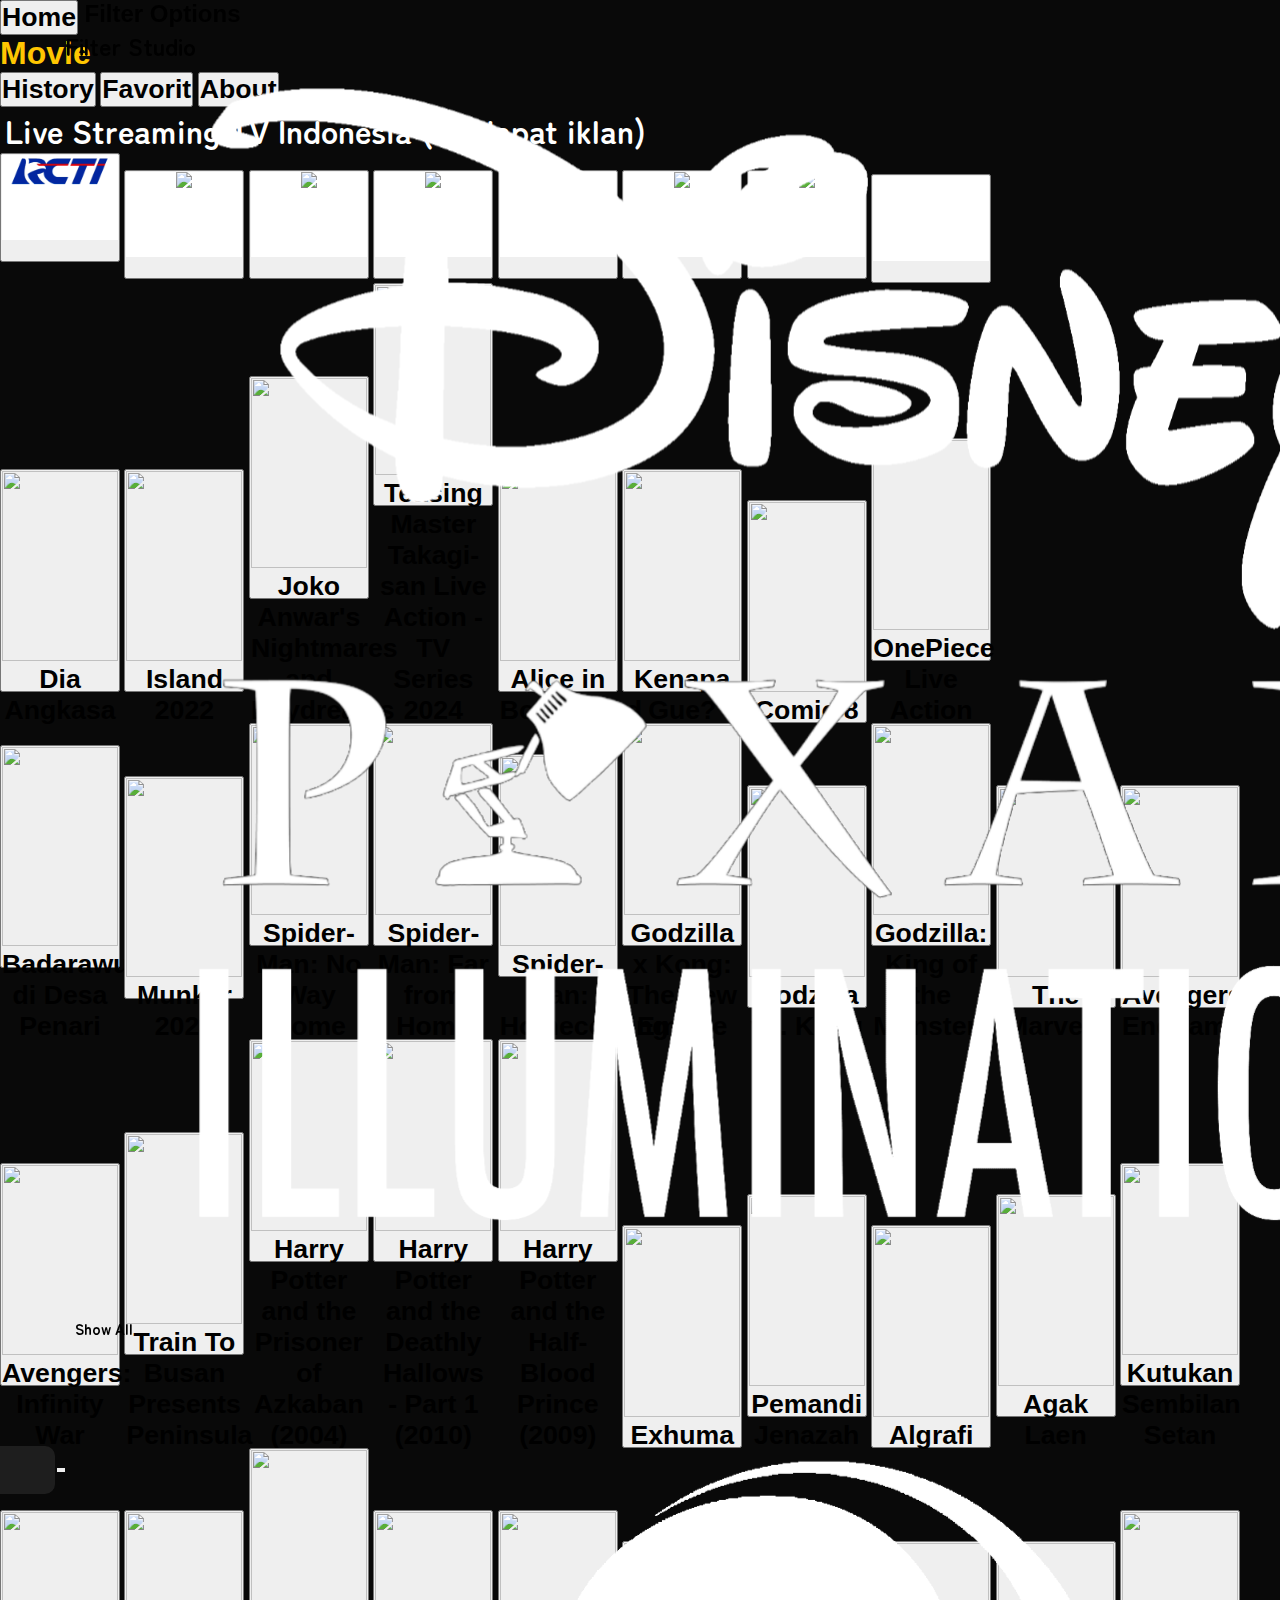
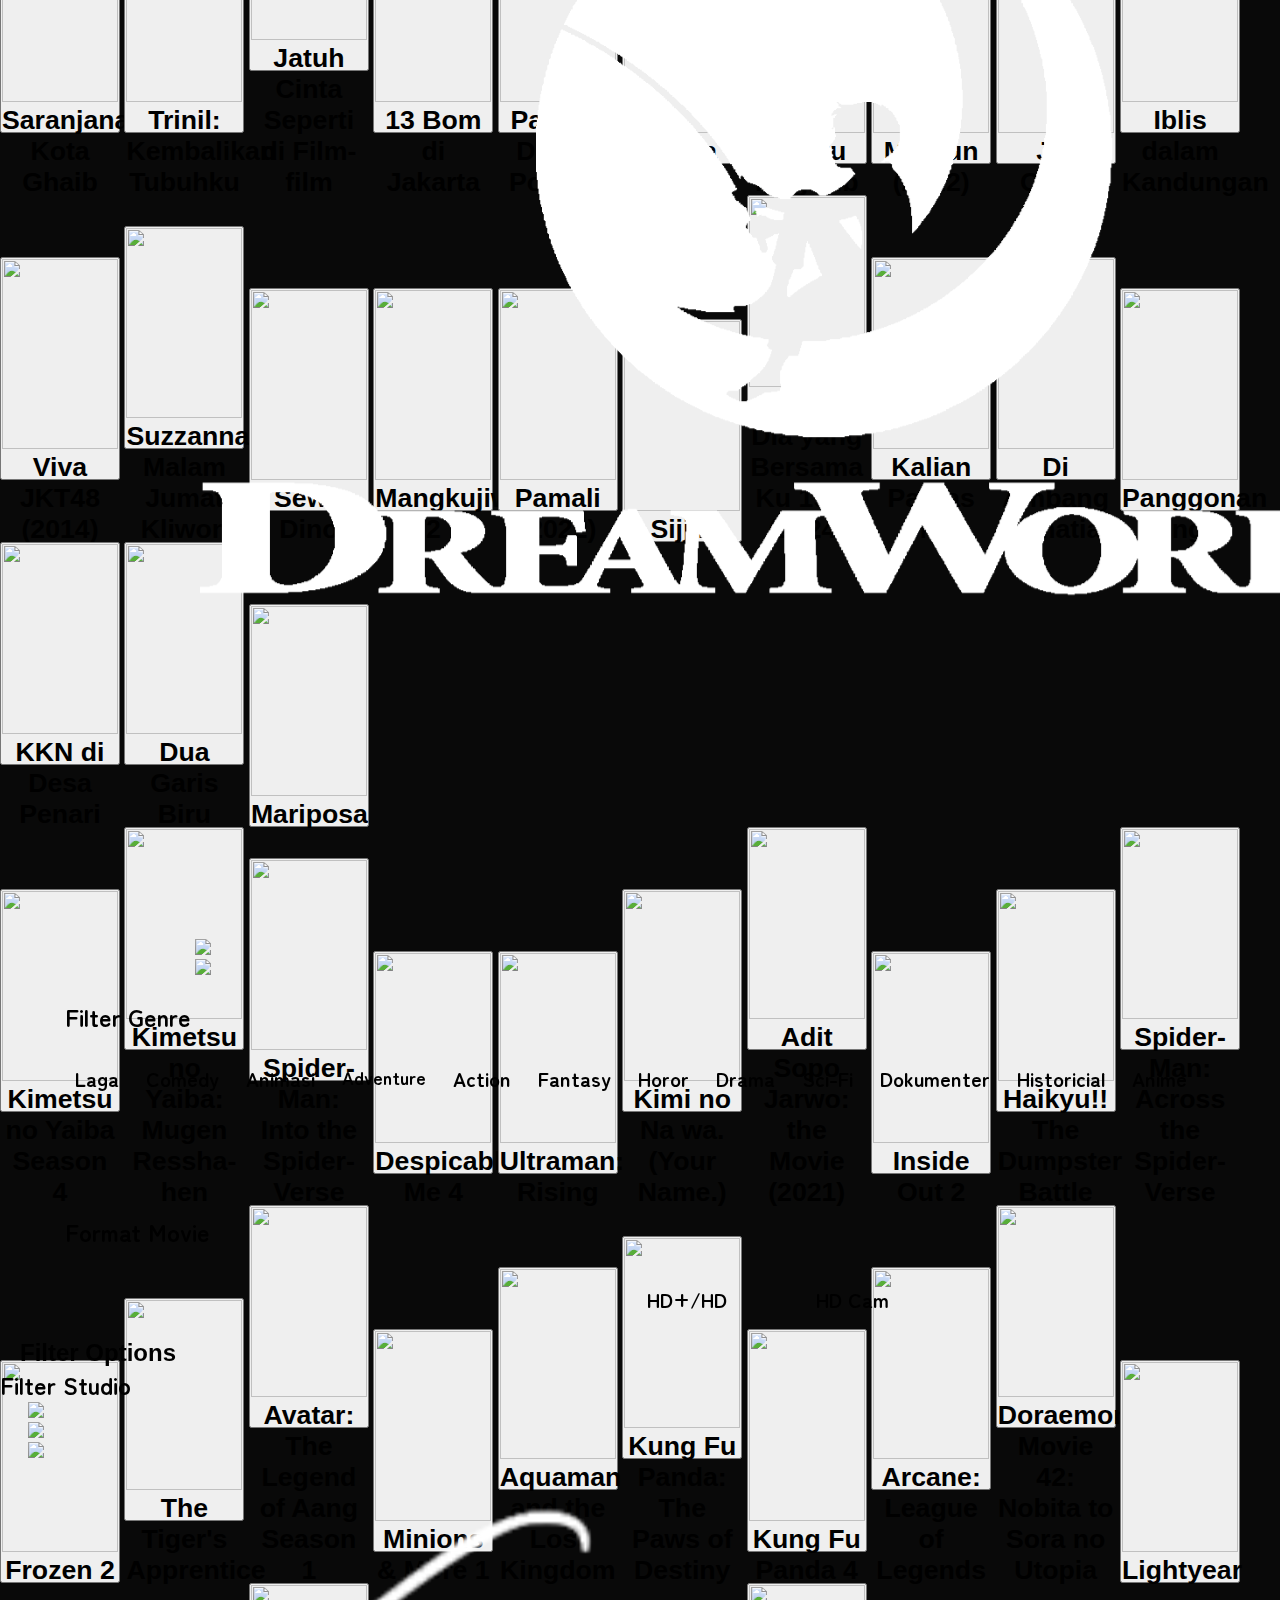
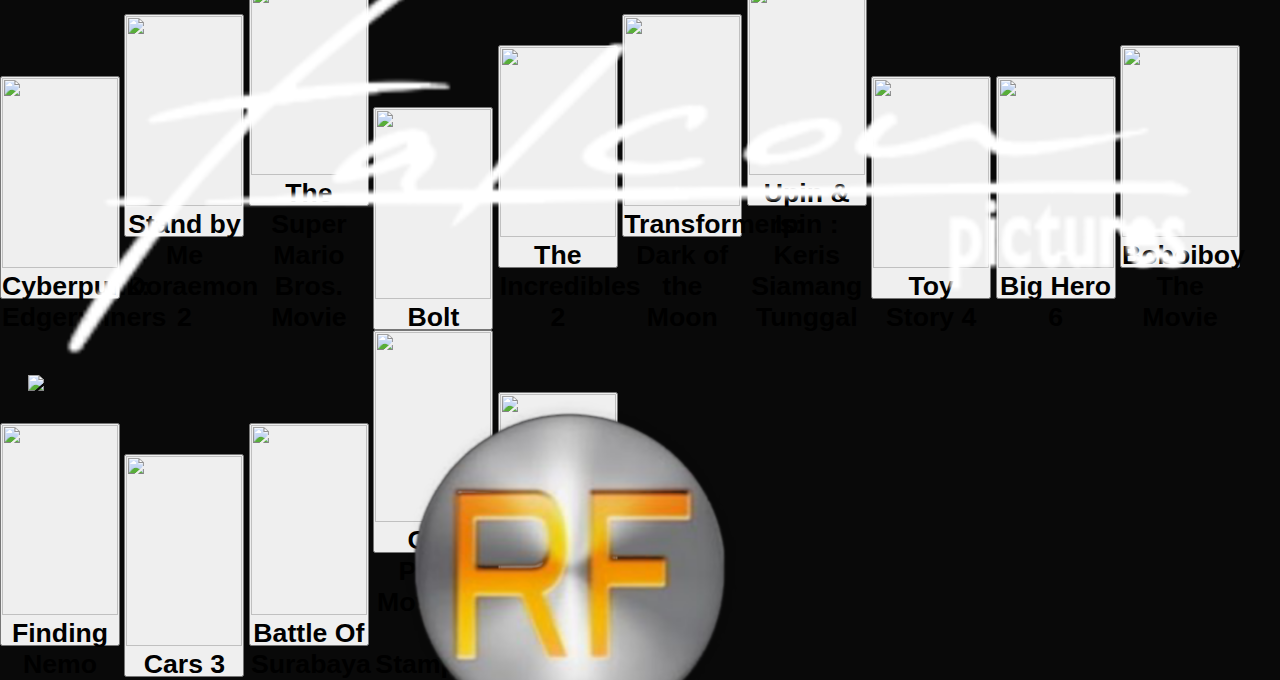
==== cari.html @ 78aad6de "update cari.html" ====
<!DOCTYPE html>
<html>

<head>
   <meta charset="UTF-8">
  <meta http-equiv="X-UA-Compatible" content="IE=Edge">
  <meta name="viewport" content="width=device-width, initial-scale=1.0, maximum-scale=1.0, user-scalable=no">
<link href='https://fonts.googleapis.com/css?family=Quicksand' rel='stylesheet'>
    <link href='https://fonts.googleapis.com/css?family=Zen Maru Gothic' rel='stylesheet'>
   <link href='https://fonts.googleapis.com/css?family=Barlow Condensed' rel='stylesheet'>
   <link href='https://fonts.googleapis.com/css?family=Inter' rel='stylesheet'>
       <link rel="stylesheet" href="https://cdn.jsdelivr.net/npm/@mdi/font@7.3.67/css/materialdesignicons.min.css">
     <script async src="https://pagead2.googlesyndication.com/pagead/js/adsbygoogle.js?client=ca-pub-6388791681619453"
     crossorigin="anonymous"></script>


  <title>Cartoonn</title>
  
  <!-- HTML -->
  <style>
 .search-wrapper {
    display: flex;
    align-items: center;
    width: 290px;
   
    border-radius: 0px;
    
    padding: 2px;
  }

  .search-icon {
    
    font-size: 45px;
    color: #FFC000;
    margin-right: 10px;
  }

  .search-input {
    flex: 1;
    border: none;
    outline: none;
    background: #2A2A2AAB; 
    color: white;
    padding: 15px 15px;
    border-radius: 10px 10px 10px 0px;
    font-size: 16px;
  }
  </style>

  <!-- Custom Styles -->
  <link rel="stylesheet" href="style.css" id="theme-link">
</head>

<body>
                <nav>
                <div class="navbar-container">
                       <button class="buttongoweb" onclick="goToLink('index.html')"><div class="navbar-box"ontouchstart="addOverlayNavbar(event)" ontouchend="removeOverlayNavbar(event)" ontouchcancel="removeOverlayNavbar(event)"><div class="overlay-navbar"></div>
                                
                                <span class="mdi mdi-home "></span>
                                <h1>Home</h1>
                        </div>
                       </button>
<div class="navbar-box"ontouchstart="addOverlayNavbar(event)" ontouchend="removeOverlayNavbar(event)" ontouchcancel="removeOverlayNavbar(event)"><div class="overlay-navbar"></div>
                                <span class="mdi mdi-movie" style="color: #FFC601;background: #CECECE7A;
                                border-radius: 50%;
                                width: 25px;
                                height: 25px;"></span>
                                <h1 style="color: #FFC601;">Movie</h1>
                        </div>

                       <button class="buttongoweb" onclick="goToLink('history.html')"><div class="navbar-box"ontouchstart="addOverlayNavbar(event)" ontouchend="removeOverlayNavbar(event)" ontouchcancel="removeOverlayNavbar(event)">                                                        <div class="overlay-navbar"></div>
                                <span class="mdi mdi-history"></span>
                                <h1>History</h1>
                        </div>
                       </button>
                                 <button class="buttongoweb" onclick="goToLink('favorit.html')">
                                         <div class="navbar-box" ontouchstart="addOverlayNavbar(event)" ontouchend="removeOverlayNavbar(event)" ontouchcancel="removeOverlayNavbar(event)">
                                                 <div class="overlay-navbar"></div>
                                                 <span class="mdi mdi-bookmark"></span>
                                                 <h1>Favorit</h1>
                                         </div>
                                 </button>
                       <button class="buttongoweb" onclick="goToLink('lainnya.html')"><div class="navbar-box"ontouchstart="addOverlayNavbar(event)" ontouchend="removeOverlayNavbar(event)" ontouchcancel="removeOverlayNavbar(event)"><div class="overlay-navbar"></div>
                                <span class="mdi mdi-information"></span>
                                <h1>About</h1>
                        </div>
                        
                </div>
        </nav>
        <section class="search-container" style="position: fixed; z-index: 99999; top:0; left:0; width: 100%; height: 120px; justify-content: center;">

<div style="display: flex; width: 100%; justify-content: center; align-items: center; ">
<div class="search-wrapper">
  <span class="search-icon mdi mdi-magnify"></span>
  <input type="search" id="searchInput" class="search-input" placeholder="Cari Movie di Cartoon+">

</div>







<button class="buttongoweb" id="filterButton">
   <div class="filterbutton" style="display:none;" id="cinemaplus">
           <span class="icon-filter mdi mdi-filter-minus" style=" font-size: 35px;"></span>
   </div>
</button>
<button class="buttongoweb" id="filterButton2">
   <div class="filterbutton" id="cartoonplus">
           <span class="icon-filter mdi mdi-filter-minus" style=" font-size: 35px;"></span>
   </div>
</button>

<div class="overlay-filter" id="overlay-filter2"></div>
    <div id="filterContainer2" class="filter-container">
            <div class="handle"></div>
        <div class="header" style="display: flex; align-items: center; gap: 20px; ">
                <span style="font-size: 50px;color: #FFBA2AFA;" class="mdi mdi-filter-cog"></span>
            <h2>Filter Options</h2>
            <!-- Your filter options go here -->
        </div>
      <div class="filter-studio-container" style="background: transparent;">
              
              <h2 style="font-family: 'Zen Maru Gothic'; margin-left: auto;">Filter Studio</h2>
              <div style="display: flex; width: 100%; align-items: center; justify-content: center; ">
                                    <div style="width: 130px;margin-top: 15px; border-radius: 5px; padding: 10px;" class="studio-filter-box studio-button active" data-studio-id="all1" onclick="tampilkanStudio('all')">
                                            <span style="font-size: 40px; transform: rotate(90deg);" class="mdi mdi-tally-mark-4"></span>
                                            <h2 style=" font-family: 'Zen Maru Gothic'; font-size: 15px;">Show All</h2>
                                    </div>
              <div class="filter-studio">
                      

                      
                      
                      
                      <div class="studio-filter-box studio-button"data-studio-id="disney" onclick="tampilkanStudio('disney')"
                  >
                              <img src="asset/disney.png">
                      </div>

                
                

                      <div class="studio-filter-box studio-button"data-studio-id="pixar" onclick="tampilkanStudio('pixar')">
                              <img src="asset/pixar.png">
                      </div>

                      <div class="studio-filter-box studio-button"data-studio-id="illumination" onclick="tampilkanStudio('illumination')">
                              <img src="asset/illumination.png">
                      </div>
                      <div class="studio-filter-box studio-button"data-studio-id="dreamworks" onclick="tampilkanStudio('dreamworks')">
                              <img src="asset/dreamworks.png">
                      </div>
                      <div class="studio-filter-box studio-button"data-studio-id="paramount" onclick="tampilkanStudio('paramount')">
                              <img src="https://upload.wikimedia.org/wikipedia/commons/9/90/Paramount_Pictures_Corporation_logo.svg">
                      </div>
                      <div class="studio-filter-box studio-button"data-studio-id="marvelent" onclick="tampilkanStudio('marvelent')">
                              <img src="https://upload.wikimedia.org/wikipedia/commons/b/b9/Marvel_Logo.svg">
                      </div>
                      
                      
                      
                      
                      
                      
              </div>
      </div>

      </div>
      <div class="nodragy" style="display: flex; flex-direction: column; width: 100%; margin-left: 0px; margin-top: 20px;">
                    <h2 style="font-family: 'Zen Maru Gothic'; ">Filter Genre</h2>
             <div class="overflowy" style="height: 160px; overflow-y:auto;width: 100%;display: flex;flex-direction: column; margin-top: 5px;scroll-behavior: smooth;">
              <div style="display: flex; width: 100%; margin-top: 15px; flex-wrap: wrap; gap: 7px; padding-bottom: 10px;justify-content: left; align-items: center;">

<div class="studio-filter-box genre-button" style=" height: 40px; border-radius: 10px 10px 10px 0px; width: auto; padding: 10px; " data-genre-id="laga" onclick="tampilkanGenre('laga')" id="studioFilterBox">
<h2 style="font-family: 'Zen Maru Gothic'; font-size: 20px;">Laga</h2>
                                            </div>
<div class="studio-filter-box genre-button" style=" height: 40px; border-radius: 10px 10px 10px 0px; width: auto; padding: 10px; " data-genre-id="comedy" onclick="tampilkanGenre('comedy')">
        <h2 style="font-family: 'Zen Maru Gothic'; font-size: 20px;">Comedy</h2>
</div>
<div class="studio-filter-box genre-button" style=" height: 40px; border-radius: 10px 10px 10px 0px; width: auto; padding: 10px; " data-genre-id="animasi" onclick="tampilkanGenre('animasi')">
        <h2 style="font-family: 'Zen Maru Gothic'; font-size: 20px;">Animasi</h2>
</div>

<div class="studio-filter-box genre-button" style=" height: 40px; border-radius: 10px 10px 10px 0px; width: auto; padding: 10px; " data-genre-id="adventure" onclick="tampilkanGenre('adventure')">
        <h2 style="font-family: 'Zen Maru Gothic'; font-size: 18px;">Adventure</h2>
</div>
<div class="studio-filter-box genre-button" style=" height: 40px; border-radius: 10px 10px 10px 0px; width: auto; padding: 10px; " data-genre-id="action" onclick="tampilkanGenre('action')">
        <h2 style="font-family: 'Zen Maru Gothic'; font-size: 20px;">Action</h2>
</div>
<div class="studio-filter-box genre-button" style=" height: 40px; border-radius: 10px 10px 10px 0px; width: auto; padding: 10px; " data-genre-id="fantasy" onclick="tampilkanGenre('fantasy')">
        <h2 style="font-family: 'Zen Maru Gothic'; font-size: 20px;">Fantasy</h2>
</div>
<div class="studio-filter-box genre-button" style=" height: 40px; border-radius: 10px 10px 10px 0px; width: auto; padding: 10px; " data-genre-id="horor" onclick="tampilkanGenre('horor')">
        <h2 style="font-family: 'Zen Maru Gothic'; font-size: 20px;">Horor</h2>
</div>
<div class="studio-filter-box genre-button" style=" height: 40px; border-radius: 10px 10px 10px 0px; width: auto; padding: 10px; " data-genre-id="drama" onclick="tampilkanGenre('drama')">
        <h2 style="font-family: 'Zen Maru Gothic'; font-size: 20px;">Drama</h2>
</div>
<div class="studio-filter-box genre-button" style=" height: 40px; border-radius: 10px 10px 10px 0px; width: auto; padding: 10px; " data-genre-id="scifi" onclick="tampilkanGenre('scifi')">
        <h2 style="font-family: 'Zen Maru Gothic'; font-size: 20px;">Sci-Fi</h2>
</div>

<div class="studio-filter-box genre-button" style=" height: 40px; border-radius: 10px 10px 10px 0px; width: auto; padding: 10px; " data-genre-id="dokumenter" onclick="tampilkanGenre('dokumenter')">
        <h2 style="font-family: 'Zen Maru Gothic'; font-size: 20px;">Dokumenter</h2>
</div>
<div class="studio-filter-box genre-button" style=" height: 40px; border-radius: 10px 10px 10px 0px; width: auto; padding: 10px; " data-genre-id="historicial" onclick="tampilkanGenre('historicial')">
        <h2 style="font-family: 'Zen Maru Gothic'; font-size: 20px;">Historicial</h2>
</div>
<div class="studio-filter-box genre-button" style=" height: 40px; border-radius: 10px 10px 10px 0px; width: auto; padding: 10px; " data-genre-id="anime" onclick="tampilkanGenre('anime')">
        <h2 style="font-family: 'Zen Maru Gothic'; font-size: 20px;">Anime</h2>
</div>






              </div>

              </div>


    </div>
                        <h2 style="font-family: 'Zen Maru Gothic'; margin-top: 15px;">Format Movie</h2>
                        <div style="display: flex; justify-content: center; align-items: center; width: 100%;  margin-top: 10px;gap: 15px;" class="">
                                <div style="display: flex; justify-content: center; align-items: center; flex-direction: column;  width: 150px; height: 80px; border-radius: 20px 20px 20px 5px;" class="format-movie format-button" data-format-id="hdplus" onclick="tampilkanFormat('hdplus')">
                                        <span class="mdi mdi-video-high-definition" style="font-size: 35px;"></span>
                                        <h2 style="font-size: 20px;font-family: 'Zen Maru Gothic';">HD+/HD</h2>
                                </div>
                                <div style="display: flex; justify-content: center; align-items: center; flex-direction: column;  width: 150px; height: 80px;border-radius: 20px 20px 5px 20px;" class="format-movie format-button" data-format-id="hdcam" onclick="tampilkanFormat('hdcam')">
                                        <span class="mdi mdi-camcorder" style="font-size: 35px;"></span>
                                        <h2 style="font-size: 20px;font-family: 'Zen Maru Gothic';">HD Cam</h2>
                                </div>
                        </div>
    </div>
    </div>





<div class="overlay-filter" id="overlay-filter"></div>
    <div id="filterContainer" class="filter-container">
            <div class="handle"></div>
        <div class="header" style="display: flex; align-items: center; gap: 20px; ">
                <span style="font-size: 50px;color: #FFBA2AFA;" class="mdi mdi-filter-cog"></span>
            <h2>Filter Options</h2>
            <!-- Your filter options go here -->
        </div>
      <div class="filter-studio-container" style="background: transparent;">
              
              <h2 style="font-family: 'Zen Maru Gothic'; ">Filter Studio</h2>
              <div style="display: flex; width: 100%; align-items: center; justify-content: center; ">
                                    <div style="width: 130px;margin-top: 15px; border-radius: 5px; padding: 10px;" class="studio-filter-box studio-button active" data-studio-id="all" onclick="tampilkanStudio('all')">
                                            <span style="font-size: 40px; transform: rotate(90deg);" class="mdi mdi-tally-mark-4"></span>
                                            <h2 style=" font-family: 'Zen Maru Gothic'; font-size: 15px;">Show All</h2>
                                    </div>
              <div class="filter-studio" id="cinemaplus">
                      

                      
                      
                      
                      <div class="studio-filter-box studio-button"data-studio-id="mdpictures" onclick="tampilkanStudio('mdpictures')"
                  >
                              <img src="https://upload.wikimedia.org/wikipedia/id/f/f8/Logo_MD_Pictures.png">
                      </div>
                      <div class="studio-filter-box studio-button"data-studio-id="marvelstd" onclick="tampilkanStudio('marvelstd')"
                  >
                              <img src="https://upload.wikimedia.org/wikipedia/commons/b/b9/Marvel_Logo.svg">
                      </div>
                
                

                      
                      <div class="studio-filter-box studio-button"data-studio-id="deecompany" onclick="tampilkanStudio('deecompany')">
                              <img src="https://www.deecompany.co.id/images/logo.png?date=20200223">
                      </div>

                      <div class="studio-filter-box studio-button"data-studio-id="falconpict" onclick="tampilkanStudio('falconpict')">
                              <img src="asset/falconpict.png">
                      </div>
                      <div class="studio-filter-box studio-button"data-studio-id="mvppict" onclick="tampilkanStudio('mvppict')">
                              <img src="https://seeklogo.com/images/M/mvp-pictures-logo-BAAF8C672C-seeklogo.com.png">
                      </div>
                      <div class="studio-filter-box studio-button"data-studio-id="rapifilms" onclick="tampilkanStudio('rapifilms')">
                              <img src="asset/rapifilms.png">
                      </div>
                      <div class="studio-filter-box studio-button"data-studio-id="lytopict" onclick="tampilkanStudio('lytopict')">
                              <img src="asset/lytopict.png">
                      </div>
                      <div class="studio-filter-box studio-button"data-studio-id="dhfent" onclick="tampilkanStudio('dhfent')">
                              <img src="asset/dhfent.png">
                      </div>
                      <div class="studio-filter-box studio-button"data-studio-id="imajinari" onclick="tampilkanStudio('imajinari')">
                              <img src="asset/imajinari.png">
                      </div>
                      
                      
                      
                      
              </div>
      </div>

      </div>
      
      <div class="nodragy" style="display: flex; flex-direction: column; width: 100%; margin-left: 0px; margin-top: 20px;">
                    <h2 style="font-family: 'Zen Maru Gothic'; margin-left: 0px;">Filter Genre</h2>
             <div class="overflowy" style="height: 160px; overflow-y:auto;width: 100%;display: flex;flex-direction: column; margin-top: 5px;scroll-behavior: smooth;">
              <div style="display: flex; width: 100%; margin-top: 15px; flex-wrap: wrap; gap: 7px; padding-bottom: 10px;justify-content: left; align-items: center;">

<div class="studio-filter-box genre-button" style=" height: 40px; border-radius: 10px 10px 10px 0px; width: auto; padding: 10px; " data-genre-id="horror" onclick="tampilkanGenre('horror')">
<h2 style="font-family: 'Zen Maru Gothic'; font-size: 20px;">Horror</h2>
                                            </div>
<div class="studio-filter-box genre-button" style=" height: 40px; border-radius: 10px 10px 10px 0px; width: auto; padding: 10px; " data-genre-id="comedy" onclick="tampilkanGenre('comedy')">
        <h2 style="font-family: 'Zen Maru Gothic'; font-size: 20px;">Comedy</h2>
</div>
<div class="studio-filter-box genre-button" style=" height: 40px; border-radius: 10px 10px 10px 0px; width: auto; padding: 10px; " data-genre-id="drama" onclick="tampilkanGenre('drama')">
        <h2 style="font-family: 'Zen Maru Gothic'; font-size: 20px;">Drama</h2>
</div>
<div class="studio-filter-box genre-button" style=" height: 40px; border-radius: 10px 10px 10px 0px; width: auto; padding: 10px; " data-genre-id="romance" onclick="tampilkanGenre('romance')">
        <h2 style="font-family: 'Zen Maru Gothic'; font-size: 20px;">Romance</h2>
</div>

<div class="studio-filter-box genre-button" style=" height: 40px; border-radius: 10px 10px 10px 0px; width: auto; padding: 10px; " data-genre-id="dokumenter" onclick="tampilkanGenre('dokumenter')">
        <h2 style="font-family: 'Zen Maru Gothic'; font-size: 18px;">Dokumenter</h2>
</div>
<div class="studio-filter-box genre-button" style=" height: 40px; border-radius: 10px 10px 10px 0px; width: auto; padding: 10px; " data-genre-id="religi" onclick="tampilkanGenre('religi')">
        <h2 style="font-family: 'Zen Maru Gothic'; font-size: 20px;">Religi</h2>
</div>
<div class="studio-filter-box genre-button" style=" height: 40px; border-radius: 10px 10px 10px 0px; width: auto; padding: 10px; " data-genre-id="misteri" onclick="tampilkanGenre('misteri')">
        <h2 style="font-family: 'Zen Maru Gothic'; font-size: 20px;">Misteri</h2>
</div>
<div class="studio-filter-box genre-button" style=" height: 40px; border-radius: 10px 10px 10px 0px; width: auto; padding: 10px; " data-genre-id="action" onclick="tampilkanGenre('action')">
        <h2 style="font-family: 'Zen Maru Gothic'; font-size: 20px;">Action</h2>
</div>
<div class="studio-filter-box genre-button" style=" height: 40px; border-radius: 10px 10px 10px 0px; width: auto; padding: 10px; " data-genre-id="kriminal" onclick="tampilkanGenre('kriminal')">
        <h2 style="font-family: 'Zen Maru Gothic'; font-size: 20px;">Kriminal</h2>
</div>
<div class="studio-filter-box genre-button" style=" height: 40px; border-radius: 10px 10px 10px 0px; width: auto; padding: 10px; " data-genre-id="thriller" onclick="tampilkanGenre('thriller')">
        <h2 style="font-family: 'Zen Maru Gothic'; font-size: 20px;">Thriller</h2>
</div>

<div class="studio-filter-box genre-button" style=" height: 40px; border-radius: 10px 10px 10px 0px; width: auto; padding: 10px; " data-genre-id="laga" onclick="tampilkanGenre('laga')">
        <h2 style="font-family: 'Zen Maru Gothic'; font-size: 20px;">Laga</h2>
</div>
<div class="studio-filter-box genre-button" style=" height: 40px; border-radius: 10px 10px 10px 0px; width: auto; padding: 10px; " data-genre-id="adventure" onclick="tampilkanGenre('adventure')">
        <h2 style="font-family: 'Zen Maru Gothic'; font-size: 20px;">Adventure</h2>
</div>
<div class="studio-filter-box genre-button" style=" height: 40px; border-radius: 10px 10px 10px 0px; width: auto; padding: 10px; " data-genre-id="fantasy" onclick="tampilkanGenre('fantasy')">
        <h2 style="font-family: 'Zen Maru Gothic'; font-size: 20px;">Fantasy</h2>
</div>
<div class="studio-filter-box genre-button" style=" height: 40px; border-radius: 10px 10px 10px 0px; width: auto; padding: 10px; " data-genre-id="kisahnyata" onclick="tampilkanGenre('kisahnyata')">
        <h2 style="font-family: 'Zen Maru Gothic'; font-size: 20px;">Kisah Nyata</h2>
</div>
<div class="studio-filter-box genre-button" style=" height: 40px; border-radius: 10px 10px 10px 0px; width: auto; padding: 10px; " data-genre-id="fiksi" onclick="tampilkanGenre('fiksi')">
        <h2 style="font-family: 'Zen Maru Gothic'; font-size: 20px;">Fiksi</h2>
</div>


             </div>



              </div>


    </div>
    
                        <h2  style="font-family: 'Zen Maru Gothic'; margin-top: 15px;">Format Movie</h2>
<div  style="display: flex; justify-content: center; align-items: center; width: 100%;  margin-top: 10px;gap: 15px;">
<div style="display: flex; justify-content: center; align-items: center; flex-direction: column; width: 150px; height: 80px; border-radius: 20px 20px 20px 5px;" class="format-movie format-button" data-format-id="hdplus" onclick="tampilkanFormat('hdplus')" >
        <span class="mdi mdi-video-high-definition" style="font-size: 35px;"></span>
        <h2 style="font-size: 20px;font-family: 'Zen Maru Gothic';">HD+/HD</h2>
</div>
<div style="display: flex; justify-content: center; align-items: center; flex-direction: column;  width: 150px; height: 80px;border-radius: 20px 20px 5px 20px;"class="format-movie format-button" data-format-id="hdcam" onclick="tampilkanFormat('hdcam')">
        <span class="mdi mdi-camcorder" style="font-size: 35px;"></span>
        <h2 style="font-size: 20px;font-family: 'Zen Maru Gothic';">HD Cam</h2>
</div>
</div>
    </div>
    </div>





 <div style="width: 95%; overflow-x: auto; position: relative; flex-direction: row;white-space: nowrap; scroll-behavior: smooth;justify-content: center; align-items: center; display: flex;padding-left: 347px;padding-right: 10px" >
         <div class="styling-features" style="width; 100%;padding-left: 15px;padding-right: 15px;padding-top: 7px;padding-bottom: 7px;display: flex; align-items:center; gap: 20px;justify-content: center;border-radius: 30px;">
                         <button class="button active" data-id="cartoonplus" onclick="tampilkanSection('cartoonplus')"ontouchstart="addOverlay(event)" ontouchend="removeOverlay(event)" ontouchcancel="removeOverlay(event)">
                                                        <div class="overlay"></div>
<div style="display: flex; justify-content: center; align-items: center;text-align: center;gap: 5px;"><span style="font-size: 30px;" class="mdi mdi-movie-plus"></span>
                        <h1>Cartoon+</h1></div>
                </button>
                
      </button>
                <button class="button" data-id="cinemaplus" onclick="tampilkanSection('cinemaplus')" ontouchstart="addOverlay(event)" ontouchend="removeOverlay(event)" ontouchcancel="removeOverlay(event)">
                        <div class="overlay"></div>
                        <div style="display: flex; justify-content: center; align-items: center;text-align: center;gap: 5px;">
                        <span style="font-size: 30px;" class="mdi mdi-film"></span>
                        <h1>Cinema+</h1></div>
                </button>
                 <button class="button"  data-id="drama-series" onclick="tampilkanSection('drama-series')"ontouchstart="addOverlay(event)" ontouchend="removeOverlay(event)" ontouchcancel="removeOverlay(event)">
                                                                                <div class="overlay"></div>
                                                                                                        <div style="display: flex; justify-content: center; align-items: center;text-align: center;gap: 5px;">
                        <span style="font-size: 30px;"class="mdi mdi-television-play">
                                
                        </span>
                        <h1>Cinema+ Series</h1></div>
                </button>
                 <button class="button"  data-id="tv-id" onclick="tampilkanSection('tv-id')"ontouchstart="addOverlay(event)" ontouchend="removeOverlay(event)" ontouchcancel="removeOverlay(event)">
                                                                                <div class="overlay"></div>
                                                                                                        <div style="display: flex; justify-content: center; align-items: center;text-align: center;gap: 5px;">
                        <span style="font-size: 30px;"class="mdi mdi-television">
                                
                        </span>
                        <h1>TV Streaming</h1></div>
                </button>
         </div>
 </div>

                    
        </section>
        
<section class="container" style="flex-direction: column;" id="tv-id">

                <h1 style="font-family: 'Zen Maru Gothic'; color: white;margin-left: 5px;">Live Streaming TV Indonesia (terdapat iklan)</h1>

        <div class="search-container">
                
                <button class="buttongoweb" onclick="goToWebsite('https://cartoonapp.netlify.app/video_tv.html?episodeUrl=https%3A%2F%2Fsindikasi.inews.id%2Fembed%2Fvideo%2FYWdlbnQ9ZGVza3RvcCZ1cmw9aHR0cHMlM0ElMkYlMkZlbWJlZC5yY3RpcGx1cy5jb20lMkZsaXZlJTJGcmN0aSUyRmluZXdzaWQmaGVpZ2h0PTEwMCUyNSZ3aWR0aD0xMDAlMjU%3D&episodeJudul=RCTI&description=RCTI%20(singkatan%20dari%20Rajawali%20Citra%20Televisi%20Indonesia)%20adalah%20salah%20satu%20jaringan%20televisi%20swasta%20di%20Indonesia%20yang%20dimiliki%20oleh%20Media%20Nusantara%20Citra%20(MNC).%20RCTI%20merupakan%20televisi%20swasta%20pertama%20di%20Indonesia.&episodeImg=undefined')"><div class="data-item"><div id="btm" ontouchstart="addOverlay(event)" ontouchend="removeOverlay(event)" ontouchcancel="removeOverlay(event)"class="movies-box" style="width: 116px; height: 85px;background: white;">
                        
                  <img style="width: 100px; height: auto;border-radius: 0px;" src="asset/rcti-television-logo-streaming-media-tv-wall-background-4f7a90c7cf8336d6e30a9f4afa1a8198.png">
                  <div style="display: none;" class="judul-movies skeleton"><h1>RCTI</h1></div></div>
                  
                </div>       <div style="width: 100%; height: 20px;"></div></button>
                <button class="buttongoweb" onclick="goToWebsite('https://cartoonapp.netlify.app/video_tv.html?episodeUrl=https%3A%2F%2Fsindikasi.inews.id%2Fembed%2Fvideo%2FYWdlbnQ9ZGVza3RvcCZ1cmw9aHR0cHMlM0ElMkYlMkZlbWJlZC5yY3RpcGx1cy5jb20lMkZsaXZlJTJGbW5jdHYlMkZpbmV3c2lkJmhlaWdodD0xMDAlMjUmd2lkdGg9MTAwJTI1&episodeJudul=MNC%20TV%20&description=MNCTV%20adalah%20sebuah%20jaringan%20televisi%20swasta%20nasional%20di%20Indonesia.%20Namanya%20yang%20sekarang%20dipergunakan%20sejak%2020%20Oktober%202010%20pada%20pukul%2020.10%20WIB.%20MNCTV%20merupakan%20televisi%20swasta%20ketiga%20di%20Indonesia%20setelah%20RCTI%20dan%20SCTV.%20&episodeImg=undefined')"><div class="data-item"><div id="btm" ontouchstart="addOverlay(event)" ontouchend="removeOverlay(event)" ontouchcancel="removeOverlay(event)"class="movies-box" style="width: 116px; height: 85px;background: white;">
                        
                  <img style="width: 100px; height: auto;border-radius: 0px;" src="https://upload.wikimedia.org/wikipedia/commons/thumb/b/b8/MNCTV_logo_2015.svg/1200px-MNCTV_logo_2015.svg.png">
                  <div style="display: none;" class="judul-movies skeleton"><h1>MNCTV</h1></div></div>
                  
                </div>       <div style="width: 100%; height: 20px;"></div></button>
                <button class="buttongoweb" onclick="goToWebsite('https://cartoonapp.netlify.app/video_tv.html?episodeUrl=https%3A%2F%2Fsindikasi.inews.id%2Fembed%2Fvideo%2FYWdlbnQ9ZGVza3RvcCZ1cmw9aHR0cHMlM0ElMkYlMkZlbWJlZC5yY3RpcGx1cy5jb20lMkZsaXZlJTJGZ3R2JTJGaW5ld3NpZCZoZWlnaHQ9MTAwJTI1JndpZHRoPTEwMCUyNQ%3D%3D&episodeJudul=GTV%20&description=GTV%20(pelafalan%20dalam%20bahasa%20Indonesia%3A%20%5Bd%CA%92itifi%5D%2C%20sebelumnya%20bernama%20Global%20TV)%20adalah%20salah%20satu%20jaringan%20televisi%20swasta%20nasional%20di%20Indonesia.%20Berawal%20dari%20televisi%20lokal%20di%20Jakarta%2C%20GTV%20belakangan%20meluaskan%20siaran%20ke%205%20kota%20besar%20lainnya.%20&episodeImg=undefined')"><div class="data-item"><div id="btm" ontouchstart="addOverlay(event)" ontouchend="removeOverlay(event)" ontouchcancel="removeOverlay(event)"class="movies-box" style="width: 116px; height: 85px;background: white;">
                        
                  <img style="width: 100px; height: auto;border-radius: 0px;" src="https://upload.wikimedia.org/wikipedia/commons/thumb/3/39/GTV_logo_%282017%29.png/1200px-GTV_logo_%282017%29.png">
                  <div style="display: none;" class="judul-movies skeleton"><h1>GTV</h1></div></div>
                  
                </div>       <div style="width: 100%; height: 20px;"></div></button>
                <button class="buttongoweb" onclick="goToWebsite('https://cartoonapp.netlify.app/video_tv.html?episodeUrl=https%3A%2F%2Fsindikasi.inews.id%2Fembed%2Fvideo%2FYWdlbnQ9ZGVza3RvcCZ1cmw9aHR0cHMlM0ElMkYlMkZlbWJlZC5yY3RpcGx1cy5jb20lMkZsaXZlJTJGaW5ld3MlMkZpbmV3c2lkJmhlaWdodD0xMDAlMjUmd2lkdGg9MTAwJTI1&episodeJudul=iNews%20&description=iNews%20(pelafalan%20dalam%20bahasa%20Indonesia%3A%20%5B%CB%88aj.%C9%B2us%5D%2C%20kependekan%20dari%20Indonesia%20News%2C%20sebelumnya%20bernama%20SUN%20TV%20dan%20Sindo%20TV)%20adalah%20sebuah%20jaringan%20televisi%20swasta%20di%20Indonesia.%20Dimiliki%20oleh%20konglomerasi%20Media%20Nusantara%20Citra%20(melalui%20iNews%20Media%20Group)%2C%20program-programnya%20berfokus%20pada%20konten%20informasi%20dan%20olahraga%20dalam%20waktu%20siar%20selama%2024%20jam%20sehari.&episodeImg=undefined')"><div class="data-item"><div id="btm" ontouchstart="addOverlay(event)" ontouchend="removeOverlay(event)" ontouchcancel="removeOverlay(event)"class="movies-box" style="width: 116px; height: 85px;background: white;">
                        
                  <img style="width: 100px; height: auto;border-radius: 0px;" src="https://upload.wikimedia.org/wikipedia/commons/0/09/INews.png">
                  <div style="display: none;" class="judul-movies skeleton"><h1>INEWS</h1></div></div>
                  
                </div>       <div style="width: 100%; height: 20px;"></div></button>
                <button class="buttongoweb" onclick="goToWebsite('https://cartoonapp.netlify.app/video_tv.html?episodeUrl=https%3A%2F%2F20.detik.com%2Fwatch%2Flivestreaming-trans7&episodeJudul=TRANS7%20&description=Trans7%20(sebelumnya%20bernama%20TV7)%20adalah%20sebuah%20jaringan%20televisi%20swasta%20nasional%20di%20Indonesia.%20Trans7%20yang%20pada%20awalnya%20menggunakan%20nama%20TV7%2C%20melakukan%20siaran%20perdananya%20secara%20terestrial%20di%20Jakarta%20pada%2025%20November%202001%20pukul%2017%3A00%20WIB.%20Pada%20tanggal%204%20Agustus%202006%2C%20Trans%20Corp%20menjajaki%20kerja%20sama%20strategis%20dengan%20Kompas%20Gramedia%20untuk%20mengakuisisi%20saham%20TV7%20dan%20melakukan%20relaunch%20(peluncuran%20ulang)%20pada%20tanggal%2015%20Desember%202006%20pukul%2019%3A00%20WIB%20menggunakan%20nama%20baru%2C%20menjadi%20Trans7.&episodeImg=undefined')"><div class="data-item"><div id="btm" ontouchstart="addOverlay(event)" ontouchend="removeOverlay(event)" ontouchcancel="removeOverlay(event)"class="movies-box" style="width: 116px; height: 85px;background: white;">
                        
                  <img style="width: 100px; height: auto;border-radius: 0px;" src="https://upload.wikimedia.org/wikipedia/commons/9/96/Logo_Trans7.png">
                  <div style="display: none;" class="judul-movies skeleton"><h1>TRANS7</h1></div></div>
                  
                </div>       <div style="width: 100%; height: 20px;"></div></button>
                <button class="buttongoweb" onclick="goToWebsite('https://cartoonapp.netlify.app/video_tv.html?episodeUrl=https%3A%2F%2F20.detik.com%2Fwatch%2Flivestreaming-transtv&episodeJudul=TRANS%20TV&description=Trans%20TV%20(singkatan%20dari%20Televisi%20Transformasi%20Indonesia%2C%20digayakan%20sebagai%20TR%CE%9BNSTV)%20adalah%20sebuah%20jaringan%20televisi%20swasta%20nasional%20di%20Indonesia%20yang%20dimiliki%20oleh%20Trans%20Media.%20Berkantor%20pusat%20di%20Gedung%20Trans%20TV%2C%20Jalan%20Kapten%20Pierre%20Tendean%2C%20Jakarta%20Selatan%20dan%20memiliki%20moto%20Milik%20Kita%20Bersama%2C%20konsep%20tayangnya%20tidak%20banyak%20berbeda%20dengan%20televisi%20swasta%20lainnya.%20Direktur%20Utama%20Trans%20TV%20saat%20ini%20adalah%20Atiek%20Nur%20Wahyuni%20yang%20juga%20merupakan%20Direktur%20Utama%20Trans7.&episodeImg=undefined')"><div class="data-item"><div id="btm" ontouchstart="addOverlay(event)" ontouchend="removeOverlay(event)" ontouchcancel="removeOverlay(event)"class="movies-box" style="width: 116px; height: 85px;background: white;">
                        
                  <img style="width: 100px; height: auto;border-radius: 0px;" src="https://upload.wikimedia.org/wikipedia/commons/c/c2/Logo_Trans_TV.png">
                  <div style="display: none;" class="judul-movies skeleton"><h1>TRANS TV</h1></div></div>
                  
                </div>       <div style="width: 100%; height: 20px;"></div></button>
                <button class="buttongoweb" onclick="goToWebsite('https://cartoonapp.netlify.app/video_tv.html?episodeUrl=https%3A%2F%2Fwww.cnnindonesia.com%2Ftv%2Fembed%3Fref%3Dtransmedia&episodeJudul=CNN%20Indonesia&description=CNN%20Indonesia%20adalah%20sebuah%20jaringan%20televisi%20berita%20digital%20gratis%20dan%20berbayar%20(di%20Transvision%20dan%20IndiHome%20TV)%2C%20serta%20situs%20berita%20milik%20Trans%20Media%20dengan%20mengambil%20lisensi%20nama%20CNN%20dari%20Warner%20Bros.%20Discovery%20(melalui%20Warner%20Bros.%20Discovery%20Asia-Pacific).%5B4%5D%20Saluran%20ini%20disiarkan%20pertama%20kalinya%20pada%20Senin%2C%2017%20Agustus%202015.&episodeImg=undefined')"><div class="data-item"><div id="btm" ontouchstart="addOverlay(event)" ontouchend="removeOverlay(event)" ontouchcancel="removeOverlay(event)"class="movies-box" style="width: 116px; height: 85px;background: white;">
                        
                  <img style="width: 50px; height: auto;border-radius: 0px;" src="https://upload.wikimedia.org/wikipedia/commons/9/91/CNN_Indonesia_logo.svg">
                  <div style="display: none;" class="judul-movies skeleton"><h1>CNN INDONESIA</h1></div></div>
                  
                </div>       <div style="width: 100%; height: 20px;"></div></button>
                <button class="buttongoweb" onclick="goToWebsite('https://cartoonapp.netlify.app/video_tv.html?episodeUrl=https://www.youtube.com/embed/E3pvqgwvzlE?si=OS8JfA0iuFHUC5RS%3D&episodeJudul=Windah%20Basudara&description=&episodeImg=undefined')"><div class="data-item"><div id="btm" ontouchstart="addOverlay(event)" ontouchend="removeOverlay(event)" ontouchcancel="removeOverlay(event)"class="movies-box" style="width: 116px; height: 85px;background: white;">
                        
                  <img style="width: 100px; height: auto;border-radius: 0px;" src="">
                  <div style="display: none;" class="judul-movies skeleton"><h1>Windah Basudara (Live)</h1></div></div>
                  
                </div>       <div style="width: 100%; height: 20px;"></div></button>

        </div>
</section>


<section class="container" id="drama-series">
        <div class="search-container">
                
                <button class="buttongoweb" onclick="goToWebsite('videos_detail.html?animation=diaangkasa')"><div class="data-item"><div id="btm" ontouchstart="addOverlay(event)" ontouchend="removeOverlay(event)" ontouchcancel="removeOverlay(event)"class="movies-box skeleton hdplus romance drama family" style="width: 116px; height: 199px;">
                        
                  <img style="width: 116px; height: 190px;" src="https://upload.wikimedia.org/wikipedia/id/0/0c/Poster_Dia_Angkasa_%282024%29.jpg">
                  <div class="image-overlay"></div>
                       <div class="overlay"></div>
                  <div class="judul-movies skeleton"><h1>Dia Angkasa</h1></div></div>

                </div>       <div style="width: 100%; height: 20px;"></div></button>

                <button class="buttongoweb" onclick="goToWebsite('videos_detail.html?animation=island2022')"><div class="data-item"><div id="btm" ontouchstart="addOverlay(event)" ontouchend="removeOverlay(event)" ontouchcancel="removeOverlay(event)"class="movies-box skeleton hdplus action drama adventure" style="width: 116px; height: 199px;">
                        
                  <img style="width: 116px; height: 190px;" src="https://encrypted-tbn0.gstatic.com/images?q=tbn:ANd9GcQBDu2ckcYZGuy8mg2qjbB0Mw_yvfDHkUIzRA&usqp=CAU">
                  <div class="image-overlay"></div>
                       <div class="overlay"></div>
                  <div class="judul-movies skeleton"><h1>Island 2022</h1></div></div>

                </div>       <div style="width: 100%; height: 20px;"></div></button>

                <button class="buttongoweb" onclick="goToWebsite('videos_detail.html?animation=jokoanwarsnightmaresanddaydreams')"><div class="data-item"><div id="btm" ontouchstart="addOverlay(event)" ontouchend="removeOverlay(event)" ontouchcancel="removeOverlay(event)"class="movies-box skeleton hdplus horror drama misteri" style="width: 116px; height: 199px;">
                        
                  <img style="width: 116px; height: 190px;" src="https://m.media-amazon.com/images/M/MV5BMTc4N2M4OTEtMGExMS00MDJkLWJkYjUtOTI5MmQ4NjhjYjJiXkEyXkFqcGdeQXVyMTEzMTI1Mjk3._V1_FMjpg_UX1000_.jpg">
                  <div class="image-overlay"></div>
                       <div class="overlay"></div>
                  <div class="judul-movies skeleton"><h1>Joko Anwar's Nightmares and Daydreams</h1></div></div>

                </div>       <div style="width: 100%; height: 20px;"></div></button>

          <button class="buttongoweb" onclick="goToWebsite('videos_detail.html?animation=teasingmastertakagisan')"><div class="data-item"><div id="btm" ontouchstart="addOverlay(event)" ontouchend="removeOverlay(event)" ontouchcancel="removeOverlay(event)"class="movies-box hdplus  skeleton comedy romance drama" style="width: 116px; height: 199px;">
                        
            <img style="width: 116px; height: 190px;" src="https://m.media-amazon.com/images/M/MV5BMjEzMGY4MDctYTAwZi00YTQ3LWIwMTYtMTk1YTViMmZjMzJmXkEyXkFqcGdeQXVyNTI4NzA1OTk@._V1_FMjpg_UX1000_.jpg">
            <div class="image-overlay"></div>
                 <div class="overlay"></div>
            <div class="judul-movies skeleton"><h1>Teasing Master Takagi-san Live Action - TV Series 2024</h1></div></div>

          </div>       <div style="width: 100%; height: 20px;"></div></button>
          
                
                
                
                <button class="buttongoweb" onclick="goToWebsite('videos_detail.html?animation=aliceinborderland')"><div class="data-item"><div id="btm" ontouchstart="addOverlay(event)" ontouchend="removeOverlay(event)" ontouchcancel="removeOverlay(event)"class="movies-box skeleton drama hdplus  thriller" style="width: 116px; height: 199px;">
                        
                  <img style="width: 116px; height: 190px;" src="https://encrypted-tbn0.gstatic.com/images?q=tbn:ANd9GcQUjgyrBBoea5ewb-UHz8TTDn_4GN73CjnWYw&usqp=CAU">
                  <div class="image-overlay"></div>
                       <div class="overlay"></div>
                  <div class="judul-movies skeleton"><h1>Alice in Borderland</h1></div></div>

                </div>       <div style="width: 100%; height: 20px;"></div></button>
                <button class="buttongoweb" onclick="goToWebsite('videos_detail.html?animation=kenapague')"><div class="data-item"><div id="btm" ontouchstart="addOverlay(event)" ontouchend="removeOverlay(event)" ontouchcancel="removeOverlay(event)"class="movies-box skeleton hdplus  drama comedy" style="width: 116px; height: 199px;">
                        
                  <img style="width: 116px; height: 190px;" src="https://upload.wikimedia.org/wikipedia/id/a/a6/Poster_Kenapa_Gue%3F.jpg">
                  <div class="image-overlay"></div>
                       <div class="overlay"></div>
                  <div class="judul-movies skeleton"><h1>Kenapa Gue?</h1></div></div>

                </div>       <div style="width: 100%; height: 20px;"></div></button>
          <button class="buttongoweb" onclick="goToWebsite('videos_detail.html?animation=comic81-2')"><div class="data-item"><div ontouchstart="addOverlay(event)" ontouchend="removeOverlay(event)" ontouchcancel="removeOverlay(event)"class="movies-box skeleton falconpict  hdplus comedy kriminal action" style="width: 116px; height: 199px;">
                        
            <img style="width: 116px; height: 190px;" src="https://upload.wikimedia.org/wikipedia/id/thumb/a/ac/Comic_8.jpg/220px-Comic_8.jpg">
            <div class="image-overlay"></div>
                 <div class="overlay"></div>
            <div class="judul-movies skeleton"><h1>Comic 8</h1></div></div>

          </div>       <div style="width: 100%; height: 20px;"></div></button>
          <button class="buttongoweb" onclick="goToWebsite('videos_detail.html?animation=onepieceliveaction')"><div class="data-item"><div id="btm" ontouchstart="addOverlay(event)" ontouchend="removeOverlay(event)" ontouchcancel="removeOverlay(event)"class="movies-box hdplus  skeleton action adventure fantasy" style="width: 116px; height: 199px;">
                        
            <img style="width: 116px; height: 190px;" src="https://blogger.googleusercontent.com/img/b/R29vZ2xl/AVvXsEgFlWNoHwZtCcgtIK4E-e0TBQDq19ObmzcQv4ofFbk74zXhPKod8-SiKIDQCBBmS8vsnbzzSxrDt2DruJOCO958f3nrRvAyeQLPfI6N0qH1PvTU4gUJ8m4Yvsfi4e-OJFdrs7KOw98cSjTi6HpVRh0E6LOm1L0gHaS-vN0I3Hyk663WMU0dPCeBaRbPdHI/w600/One-Piece-Live-Action-Cover.jpg">
            <div class="image-overlay"></div>
                 <div class="overlay"></div>
            <div class="judul-movies skeleton"><h1>OnePiece Live Action</h1></div></div>

          </div>       <div style="width: 100%; height: 20px;"></div></button>
          
        </div>
</section>

<section class="container" id="cinemaplus">
        <div class="search-container">
          
                          <button class="buttongoweb" onclick="goToWebsite('videos_detail.html?animation=badarawuhididesapenari')"><div class="data-item"><div id="btm" ontouchstart="addOverlay(event)" ontouchend="removeOverlay(event)" ontouchcancel="removeOverlay(event)"class="movies-box skeleon hdplus mdpictures horror thriller misteri"style="width: 116px; height: 199px;">
                        
                  <img style="width: 116px; height: 199px;" src="https://encrypted-tbn0.gstatic.com/images?q=tbn:ANd9GcTzKWbrgdebwZXbyqNScbSDFqn80eFaril47Q&usqp=CAU">
                  <div class="image-overlay"></div>
                       <div class="overlay"></div>
                  <div class="judul-movies skeleton"><h1>Badarawuhi di Desa Penari</h1></div></div>
                  
</div> <div style="width: 100%; height: 20px;"></div>
                </button>
                          <button class="buttongoweb" onclick="goToWebsite('videos_detail.html?animation=munkar2024')"><div class="data-item"><div id="btm" ontouchstart="addOverlay(event)" ontouchend="removeOverlay(event)" ontouchcancel="removeOverlay(event)"class="movies-box skeleon hdplus mdpictures horror thriller drama"style="width: 116px; height: 199px;">
                        
                  <img style="width: 116px; height: 199px;" src=" https://m.media-amazon.com/images/M/MV5BZmU0NDNiOGMtM2Q2My00MjJjLWI5NTYtNWE4YjBjNTU2ZTM3XkEyXkFqcGdeQXVyMTEzMTI1Mjk3._V1_.jpg">
                  <div class="image-overlay"></div>
                       <div class="overlay"></div>
                  <div class="judul-movies skeleton"><h1>Munkar 2024</h1></div></div>
                  
</div> <div style="width: 100%; height: 20px;"></div>
                </button>
                <button class="buttongoweb" onclick="goToWebsite('videos_detail.html?animation=spidermannowayhome')"><div class="data-item"><div id="btm" ontouchstart="addOverlay(event)" ontouchend="removeOverlay(event)" ontouchcancel="removeOverlay(event)"class="movies-box skeleton  hdplus marvelstd action adventure fantasy" style="width: 116px; height: 199px;">
                        
                  <img style="width: 116px; height: 190px;" src="https://m.media-amazon.com/images/M/MV5BZjI5NmFmOWUtZWY0ZS00NTc5LWE0YjgtMjk3YmNiM2EwM2U4XkEyXkFqcGdeQXVyMTA1NjE5MTAz._V1_FMjpg_UX1000_.jpg">
                  <div class="image-overlay"></div>
                       <div class="overlay"></div>
                  <div class="judul-movies skeleton"><h1>Spider-Man: No Way Home</h1></div></div>

                </div>    <div style="width: 100%; height: 20px;"></div>   </button>
        
                <button class="buttongoweb" onclick="goToWebsite('videos_detail.html?animation=spidermanfarfromhome')"><div class="data-item"><div id="btm" ontouchstart="addOverlay(event)" ontouchend="removeOverlay(event)" ontouchcancel="removeOverlay(event)"class="movies-box skeleton  hdplus marvelstd action adventure comedy" style="width: 116px; height: 199px;">
                        
                  <img style="width: 116px; height: 190px;" src="https://encrypted-tbn0.gstatic.com/images?q=tbn:ANd9GcQCM1S94viM32fowoBJ5iicPlO93tv4_cSrng&usqp=CAU">
                  <div class="image-overlay"></div>
                       <div class="overlay"></div>
                  <div class="judul-movies skeleton"><h1>Spider-Man: Far from Home</h1></div></div>

                </div>       <div style="width: 100%; height: 20px;"></div></button>
        
                <button class="buttongoweb" onclick="goToWebsite('videos_detail.html?animation=spidermanhomecoming')"><div class="data-item"><div id="btm" ontouchstart="addOverlay(event)" ontouchend="removeOverlay(event)" ontouchcancel="removeOverlay(event)"class="movies-box skeleton  hdplus marvelstd action adventure scifi" style="width: 116px; height: 199px;">
                        
                  <img style="width: 116px; height: 190px;" src="https://encrypted-tbn0.gstatic.com/images?q=tbn:ANd9GcR6RlRxPM2TQP58lvvD5DM7IwFgPtl3n17Ijg&usqp=CAU">
                  <div class="image-overlay"></div>
                       <div class="overlay"></div>
                  <div class="judul-movies skeleton"><h1>Spider-Man: Homecoming</h1></div></div>

                </div>       <div style="width: 100%; height: 20px;"></div></button>
        
                <button class="buttongoweb" onclick="goToWebsite('videos_detail.html?animation=godzilaxkingkongtne')"><div class="data-item"><div id="btm" ontouchstart="addOverlay(event)" ontouchend="removeOverlay(event)" ontouchcancel="removeOverlay(event)"class="movies-box skeleton  hdplus adventure fantasy drama" style="width: 116px; height: 199px;">
                        
                  <img style="width: 116px; height: 190px;" src="https://encrypted-tbn0.gstatic.com/images?q=tbn:ANd9GcSr8FLSr7piX8lSt3im5Bn4fxrgynhe8sL74kSvhkTqnU0r_T1yS2R-Jx4&s=10">
                  <div class="image-overlay"></div>
                       <div class="overlay"></div>
                  <div class="judul-movies skeleton"><h1>Godzilla x Kong: The New Empire</h1></div></div>

                </div>       <div style="width: 100%; height: 20px;"></div></button>
        
                
                <button class="buttongoweb" onclick="goToWebsite('videos_detail.html?animation=godzillavskong')"><div class="data-item"><div id="btm" ontouchstart="addOverlay(event)" ontouchend="removeOverlay(event)" ontouchcancel="removeOverlay(event)"class="movies-box skeleton hdplus action scifi thriller" style="width: 116px; height: 199px;">
                        
                  <img style="width: 116px; height: 190px;" src="https://m.media-amazon.com/images/M/MV5BMzk2ZmYxNTUtODlhMi00NzE2LTkwMTctYjg0ODQ1ZjkyNzJmXkEyXkFqcGdeQXVyMTA3MDk2NDg2._V1_.jpg">
                  <div class="image-overlay"></div>
                       <div class="overlay"></div>
                  <div class="judul-movies skeleton"><h1>Godzilla vs. Kong</h1></div></div>

                </div>       <div style="width: 100%; height: 20px;"></div></button>
                <button class="buttongoweb" onclick="goToWebsite('videos_detail.html?animation=godzillakingofthemonster')"><div class="data-item"><div id="btm" ontouchstart="addOverlay(event)" ontouchend="removeOverlay(event)" ontouchcancel="removeOverlay(event)"class="movies-box skeleton hdplus fantasy adventure action" style="width: 116px; height: 199px;">
                        
                  <img style="width: 116px; height: 190px;" src="https://encrypted-tbn0.gstatic.com/images?q=tbn:ANd9GcQQO68B3QtiZ2TSfGTFX3SHuuDbVfRNU-uk9g&usqp=CAU">
                  <div class="image-overlay"></div>
                       <div class="overlay"></div>
                  <div class="judul-movies skeleton"><h1>Godzilla: King of the Monsters</h1></div></div>

                </div>       <div style="width: 100%; height: 20px;"></div></button>

                <button class="buttongoweb" onclick="goToWebsite('videos_detail.html?animation=themarvels')"><div class="data-item"><div id="btm" ontouchstart="addOverlay(event)" ontouchend="removeOverlay(event)" ontouchcancel="removeOverlay(event)"class="movies-box skeleton hdplus marvelstd action adventure fantasy" style="width: 116px; height: 199px;">
                        
                  <img style="width: 116px; height: 190px;" src="https://lumiere-a.akamaihd.net/v1/images/56245l15_goat_indonesia_apac_poster_1sht_f6a2a3d0.jpeg">
                  <div class="image-overlay"></div>
                       <div class="overlay"></div>
                  <div class="judul-movies skeleton"><h1>The Marvels</h1></div></div>

                </div>       <div style="width: 100%; height: 20px;"></div></button>
                <button class="buttongoweb" onclick="goToWebsite('videos_detail.html?animation=avengersendgame')"><div class="data-item"><div id="btm" ontouchstart="addOverlay(event)" ontouchend="removeOverlay(event)" ontouchcancel="removeOverlay(event)"class="movies-box skeleton hdplus marvelstd action adventure drama" style="width: 116px; height: 199px;">
                        
                  <img style="width: 116px; height: 190px;" src="https://encrypted-tbn0.gstatic.com/images?q=tbn:ANd9GcSMz4LPDGpspR0nxXujk4D2KjKGL3qjxJJy2w&usqp=CAU">
                  <div class="image-overlay"></div>
                       <div class="overlay"></div>
                  <div class="judul-movies skeleton"><h1>Avengers: Endgame</h1></div></div>

                </div>       <div style="width: 100%; height: 20px;"></div></button>
                <button class="buttongoweb" onclick="goToWebsite('videos_detail.html?animation=avengersinfinitywar')"><div class="data-item"><div id="btm" ontouchstart="addOverlay(event)" ontouchend="removeOverlay(event)" ontouchcancel="removeOverlay(event)"class="movies-box skeleton hdplus marvelstd action adventure scifi" style="width: 116px; height: 199px;">
                        
                  <img style="width: 116px; height: 190px;" src="https://encrypted-tbn0.gstatic.com/images?q=tbn:ANd9GcQxz0LhSKqHU-R65d87S4NodRCManWOpJUTSw&usqp=CAU">
                  <div class="image-overlay"></div>
                       <div class="overlay"></div>
                  <div class="judul-movies skeleton"><h1>Avengers: Infinity War</h1></div></div>

                </div>       <div style="width: 100%; height: 20px;"></div></button>

                <button class="buttongoweb" onclick="goToWebsite('videos_detail.html?animation=traintobusan2')"><div class="data-item"><div id="btm" ontouchstart="addOverlay(event)" ontouchend="removeOverlay(event)" ontouchcancel="removeOverlay(event)"class="movies-box skeleton hdplus horror thriller action" style="width: 116px; height: 199px;">
                        
                  <img style="width: 116px; height: 190px;" src="https://encrypted-tbn0.gstatic.com/images?q=tbn:ANd9GcSFH48xkO560JjzTlxPZnPGsX_DSbGtN_Gqtw&usqp=CAU">
                  <div class="image-overlay"></div>
                       <div class="overlay"></div>
                  <div class="judul-movies skeleton"><h1>Train To Busan Presents Peninsula</h1></div></div>

                </div>       <div style="width: 100%; height: 20px;"></div></button>

                
                <button class="buttongoweb" onclick="goToWebsite('videos_detail.html?animation=harrypotterprisoner')"><div class="data-item"><div id="btm" ontouchstart="addOverlay(event)" ontouchend="removeOverlay(event)" ontouchcancel="removeOverlay(event)"class="movies-box skeleton hdplus fantasy adventure family" style="width: 116px; height: 199px;">
                        
                  <img style="width: 116px; height: 190px;" src="https://encrypted-tbn0.gstatic.com/images?q=tbn:ANd9GcTMlfwAk8Xa6aElLIQZ-SkNVTRYEgrvgeD0FA&usqp=CAU">
                  <div class="image-overlay"></div>
                       <div class="overlay"></div>
                  <div class="judul-movies skeleton"><h1>Harry Potter and the Prisoner of Azkaban (2004)</h1></div></div>

                </div>       <div style="width: 100%; height: 20px;"></div></button>


                <button class="buttongoweb" onclick="goToWebsite('videos_detail.html?animation=harrypotterandthedeathlypt1')"><div class="data-item"><div id="btm" ontouchstart="addOverlay(event)" ontouchend="removeOverlay(event)" ontouchcancel="removeOverlay(event)"class="movies-box skeleton hdplus fantasy adventure family" style="width: 116px; height: 199px;">
                        
                  <img style="width: 116px; height: 190px;" src="https://m.media-amazon.com/images/M/MV5BMTQ2OTE1Mjk0N15BMl5BanBnXkFtZTcwODE3MDAwNA@@._V1_.jpg">
                  <div class="image-overlay"></div>
                       <div class="overlay"></div>
                  <div class="judul-movies skeleton"><h1>Harry Potter and the Deathly Hallows - Part 1 (2010)</h1></div></div>

                </div>       <div style="width: 100%; height: 20px;"></div></button>

                <button class="buttongoweb" onclick="goToWebsite('videos_detail.html?animation=harrypotterandthehalfblood')"><div class="data-item"><div id="btm" ontouchstart="addOverlay(event)" ontouchend="removeOverlay(event)" ontouchcancel="removeOverlay(event)"class="movies-box skeleton hdplus action adventure family" style="width: 116px; height: 199px;">
                        
                  <img style="width: 116px; height: 190px;" src="https://encrypted-tbn0.gstatic.com/images?q=tbn:ANd9GcTkpf1TNsp3pKYslMCIRav4zK7JtEaoMNQuBQ&usqp=CAU">
                  <div class="image-overlay"></div>
                       <div class="overlay"></div>
                  <div class="judul-movies skeleton"><h1>Harry Potter and the Half-Blood Prince (2009)</h1></div></div>

                </div>       <div style="width: 100%; height: 20px;"></div></button>

                
                
                <button class="buttongoweb" onclick="goToWebsite('videos_detail.html?animation=exhuma')"><div class="data-item"><div id="btm" ontouchstart="addOverlay(event)" ontouchend="removeOverlay(event)" ontouchcancel="removeOverlay(event)"class="movies-box skeleton hdplus horror misteri thriller" style="width: 116px; height: 199px;">
                        
                  <img style="width: 116px; height: 190px;" src="https://m.media-amazon.com/images/M/MV5BMzczMmQ0NTItM2JkZi00MTRhLTg5OGMtZWEyZTE2ZDgwM2FjXkEyXkFqcGdeQXVyMTU1MDczNjU1._V1_FMjpg_UX1000_.jpg">
                  <div class="image-overlay"></div>
                       <div class="overlay"></div>
                  <div class="judul-movies skeleton"><h1>Exhuma</h1></div></div>

                </div>       <div style="width: 100%; height: 20px;"></div></button>


                <button class="buttongoweb" onclick="goToWebsite('videos_detail.html?animation=pemandijenazah')"><div class="data-item"><div id="btm" ontouchstart="addOverlay(event)" ontouchend="removeOverlay(event)" ontouchcancel="removeOverlay(event)"class="movies-box skeleton hdplus horror drama thriller" style="width: 116px; height: 199px;">
                        
                  <img style="width: 116px; height: 190px;" src="https://m.media-amazon.com/images/M/MV5BNjY5YWQwMjItYzk2MC00YzIxLTk2NTMtYjA0ODE5OWViNzcyXkEyXkFqcGdeQXVyMTEzMTI1Mjk3._V1_FMjpg_UX1000_.jpg">
                  <div class="image-overlay"></div>
                       <div class="overlay"></div>
                  <div class="judul-movies skeleton"><h1>Pemandi Jenazah</h1></div></div>

                </div>       <div style="width: 100%; height: 20px;"></div></button>

                
                <button class="buttongoweb" onclick="goToWebsite('videos_detail.html?animation=algrafi')"><div class="data-item"><div id="btm" ontouchstart="addOverlay(event)" ontouchend="removeOverlay(event)" ontouchcancel="removeOverlay(event)"class="movies-box skeleton hdplus romance drama comedy" style="width: 116px; height: 199px;">
                        
                  <img style="width: 116px; height: 190px;" src="https://encrypted-tbn0.gstatic.com/images?q=tbn:ANd9GcR78w-d243epEOOZy_oeaCLMCvAzCfvbz9GHA&usqp=CAU">
                  <div class="image-overlay"></div>
                       <div class="overlay"></div>
                  <div class="judul-movies skeleton"><h1>Algrafi</h1></div></div>

                </div>       <div style="width: 100%; height: 20px;"></div></button>

                <button class="buttongoweb" onclick="goToWebsite('videos_detail.html?animation=agaklaen')"><div class="data-item"><div id="btm" ontouchstart="addOverlay(event)" ontouchend="removeOverlay(event)" ontouchcancel="removeOverlay(event)"class="movies-box skeleton horror comedy imajinari hdplus drama" style="width: 116px; height: 199px;">
                        
                  <img style="width: 116px; height: 190px;" src="https://m.media-amazon.com/images/M/MV5BMjViNTVhY2QtZjE1OS00OWIyLTkyM2EtNmYwOTA0ZTdkZDRmXkEyXkFqcGdeQXVyNzEzNjU1NDg@._V1_FMjpg_UX1000_.jpg">
                  <div class="image-overlay"></div>
                       <div class="overlay"></div>
                  <div class="judul-movies skeleton"><h1>Agak Laen</h1></div></div>

                </div>       <div style="width: 100%; height: 20px;"></div></button>

                
                <button class="buttongoweb" onclick="goToWebsite('videos_detail.html?animation=kutukansembilansetan')"><div class="data-item"><div id="btm" ontouchstart="addOverlay(event)" ontouchend="removeOverlay(event)" ontouchcancel="removeOverlay(event)"class="movies-box skeleton horror hdplus drama kisahnyata" style="width: 116px; height: 199px;">
                        
                  <img style="width: 116px; height: 190px;" src="https://encrypted-tbn0.gstatic.com/images?q=tbn:ANd9GcSQy5WbLvGXqrK9JUJh4lyNGvBKK16iJkBoUQ&usqp=CAU">
                  <div class="image-overlay"></div>
                       <div class="overlay"></div>
                  <div class="judul-movies skeleton"><h1>Kutukan Sembilan Setan</h1></div></div>

                </div>       <div style="width: 100%; height: 20px;"></div></button>

                <button class="buttongoweb" onclick="goToWebsite('videos_detail.html?animation=saranjanakotaghaib')"><div class="data-item"><div id="btm" ontouchstart="addOverlay(event)" ontouchend="removeOverlay(event)" ontouchcancel="removeOverlay(event)"class="movies-box skeleton fiksi dhfent horror hdplus adventure fiksi" style="width: 116px; height: 199px;">
                        
                  <img style="width: 116px; height: 190px;" src="https://upload.wikimedia.org/wikipedia/id/0/07/Saranjana_kota_ghaib.jpg">
                  <div class="image-overlay"></div>
                       <div class="overlay"></div>
                  <div class="judul-movies skeleton"><h1>Saranjana: Kota Ghaib</h1></div></div>

                </div>       <div style="width: 100%; height: 20px;"></div></button>

                <button class="buttongoweb" onclick="goToWebsite('videos_detail.html?animation=trinilkembalikantubuhku')"><div class="data-item"><div id="btm" ontouchstart="addOverlay(event)" ontouchend="removeOverlay(event)" ontouchcancel="removeOverlay(event)"class="movies-box skeleton horror drama thriller hdplus" style="width: 116px; height: 199px;">
                        
                  <img style="width: 116px; height: 190px;" src="https://m.media-amazon.com/images/M/MV5BZDg5OGMxMjUtOTk1Ni00ZDllLWE4MWUtZjc0OGY5NTFmZWE2XkEyXkFqcGdeQXVyMTEzMTI1Mjk3._V1_.jpg">
                  <div class="image-overlay"></div>
                       <div class="overlay"></div>
                  <div class="judul-movies skeleton"><h1>Trinil: Kembalikan Tubuhku</h1></div></div>

                </div>       <div style="width: 100%; height: 20px;"></div></button>





                
                
                <button class="buttongoweb" onclick="goToWebsite('videos_detail.html?animation=jatuhcintasepertidifilm')"><div class="data-item"><div id="btm" ontouchstart="addOverlay(event)" ontouchend="removeOverlay(event)" ontouchcancel="removeOverlay(event)"class="movies-box skeleton imajinari comedy drama  hdplus romance" style="width: 116px; height: 199px;">
                        
                  <img style="width: 116px; height: 190px;" src="https://upload.wikimedia.org/wikipedia/id/0/0c/Poster_Jatuh_Cinta_Seperti_di_Film-Film.jpg">
                  <div class="image-overlay"></div>
                       <div class="overlay"></div>
                  <div class="judul-movies skeleton"><h1>Jatuh Cinta Seperti di Film-film</h1></div></div>

                </div>       <div style="width: 100%; height: 20px;"></div></button>


                <button class="buttongoweb" onclick="goToWebsite('videos_detail.html?animation=13bomdijakarta')"><div class="data-item"><div id="btm" ontouchstart="addOverlay(event)" ontouchend="removeOverlay(event)" ontouchcancel="removeOverlay(event)"class="movies-box skeleton action kriminal thriller hdplus " style="width: 116px; height: 199px;">
                        
                  <img style="width: 116px; height: 190px;" src="https://upload.wikimedia.org/wikipedia/id/2/27/Poster_13_Bom_di_Jakarta.jpg">
                  <div class="image-overlay"></div>
                       <div class="overlay"></div>
                  <div class="judul-movies skeleton"><h1>13 Bom di Jakarta</h1></div></div>

                </div>       <div style="width: 100%; height: 20px;"></div></button>


                <button class="buttongoweb" onclick="goToWebsite('videos_detail.html?animation=pamalidusunpocong')"><div class="data-item"><div  ontouchstart="addOverlay(event)" ontouchend="removeOverlay(event)" ontouchcancel="removeOverlay(event)"class="movies-box skeleton hdplus  lytopict horror misteri drama" style="width: 116px; height: 199px;">
                        
                  <img style="width: 116px; height: 190px;" src="https://upload.wikimedia.org/wikipedia/id/b/ba/Poster_Pamali_2.jpg">
                  <div class="image-overlay"></div>
                       <div class="overlay"></div>
                  <div class="judul-movies skeleton"><h1>Pamali: Dusun Pocong</h1></div></div>

                </div>       <div style="width: 100%; height: 20px;"></div></button>



          <button class="buttongoweb" onclick="goToWebsite('videos_detail.html?animation=siksaneraka')"><div class="data-item"><div ontouchstart="addOverlay(event)" ontouchend="removeOverlay(event)" ontouchcancel="removeOverlay(event)"class="movies-box skeleton deecompany  hdplus horror religi" style="width: 116px; height: 199px;">
                        
            <img style="width: 116px; height: 190px;" src="https://upload.wikimedia.org/wikipedia/id/8/89/Poster_Siksa_Neraka_%28film%29.jpg">
            <div class="image-overlay"></div>
                 <div class="overlay"></div>
            <div class="judul-movies skeleton"><h1>Siksa Neraka</h1></div></div>

          </div>       <div style="width: 100%; height: 20px;"></div></button>
                
                
                
                

                <button class="buttongoweb" onclick="goToWebsite('videos_detail.html?animation=waktumaghrib')"><div class="data-item"><div ontouchstart="addOverlay(event)" ontouchend="removeOverlay(event)" ontouchcancel="removeOverlay(event)"class="movies-box skeleton  hdplus rapifilms horror misteri thriller" style="width: 116px; height: 199px;">
                        
                  <img style="width: 116px; height: 190px;" src="https://upload.wikimedia.org/wikipedia/id/thumb/7/77/Poster_Waktu_Maghrib.jpg/220px-Poster_Waktu_Maghrib.jpg">
                  <div class="image-overlay"></div>
                       <div class="overlay"></div>
                  <div class="judul-movies skeleton"><h1>Waktu Maghrib</h1></div></div>

                </div>       <div style="width: 100%; height: 20px;"></div></button>
                <button class="buttongoweb" onclick="goToWebsite('videos_detail.html?animation=mumun')"><div class="data-item"><div ontouchstart="addOverlay(event)" ontouchend="removeOverlay(event)" ontouchcancel="removeOverlay(event)"class="movies-box skeleton  hdplus deecompany horror laga comedy" style="width: 116px; height: 199px;">
                        
                  <img style="width: 116px; height: 190px;" src="https://upload.wikimedia.org/wikipedia/id/4/4e/Mumun_official_poster.jpeg">
                  <div class="image-overlay"></div>
                       <div class="overlay"></div>
                  <div class="judul-movies skeleton"><h1>Mumun (2022)</h1></div></div>

                </div>       <div style="width: 100%; height: 20px;"></div></button>
                <button class="buttongoweb" onclick="goToWebsite('videos_detail.html?animation=jinqorin')"><div class="data-item"><div id="btm" ontouchstart="addOverlay(event)" ontouchend="removeOverlay(event)" ontouchcancel="removeOverlay(event)"class="movies-box skeleton hdplus  horror drama religi" style="width: 116px; height: 199px;">
                        
                  <img style="width: 116px; height: 190px;" src="https://encrypted-tbn0.gstatic.com/images?q=tbn:ANd9GcQ7EuUj1icrvCXyLapH7KErqPSNVRNBcVwLiw&usqp=CAU">
                  <div class="image-overlay"></div>
                       <div class="overlay"></div>
                  <div class="judul-movies skeleton"><h1>Jin Qorin</h1></div></div>

                </div>       <div style="width: 100%; height: 20px;"></div></button>
                <button class="buttongoweb" onclick="goToWebsite('videos_detail.html?animation=iblisdalamkandungan')"><div class="data-item"><div id="btm" ontouchstart="addOverlay(event)" ontouchend="removeOverlay(event)" ontouchcancel="removeOverlay(event)"class="movies-box skeleton dhfent  hdplus horror laga drama" style="width: 116px; height: 199px;">
                        
                  <img style="width: 116px; height: 190px;" src="https://upload.wikimedia.org/wikipedia/id/7/79/Iblisdalamkandungan2022_official_Poster.jpeg">
                  <div class="image-overlay"></div>
                       <div class="overlay"></div>
                  <div class="judul-movies skeleton"><h1>Iblis dalam Kandungan</h1></div></div>

                </div>       <div style="width: 100%; height: 20px;"></div></button>


                <button class="buttongoweb" onclick="goToWebsite('videos_detail.html?animation=vivajkt48')"><div class="data-item"><div id="btm" ontouchstart="addOverlay(event)" ontouchend="removeOverlay(event)" ontouchcancel="removeOverlay(event)"class="movies-box skeleton musikal dokumenter drama hdplus " style="width: 116px; height: 199px;">
                        
                  <img style="width: 116px; height: 190px;" src="https://upload.wikimedia.org/wikipedia/id/thumb/a/ad/Poster_Viva_JKT48.jpg/440px-Poster_Viva_JKT48.jpg">
                  <div class="image-overlay"></div>
                       <div class="overlay"></div>
                  <div class="judul-movies skeleton"><h1>Viva JKT48 (2014)</h1></div></div>

                </div>       <div style="width: 100%; height: 20px;"></div></button>


                <button class="buttongoweb" onclick="goToWebsite('videos_detail.html?animation=suzzannamalamjumatkliwon')"><div class="data-item"><div id="btm" ontouchstart="addOverlay(event)" ontouchend="removeOverlay(event)" ontouchcancel="removeOverlay(event)"class="movies-box skeleton horror hdplus  drama misteri" style="width: 116px; height: 199px;">
                        
                  <img style="width: 116px; height: 190px;" src="https://upload.wikimedia.org/wikipedia/id/thumb/0/0c/SMJK_%282023%29.jpg/440px-SMJK_%282023%29.jpg">
                  <div class="image-overlay"></div>
                       <div class="overlay"></div>
                  <div class="judul-movies skeleton"><h1>Suzzanna: Malam Jumat Kliwon</h1></div></div>

                </div>       <div style="width: 100%; height: 20px;"></div></button>

                
                
                <button class="buttongoweb" onclick="goToWebsite('videos_detail.html?animation=sewudino')"><div class="data-item"><div id="mdpictures" ontouchstart="addOverlay(event)" ontouchend="removeOverlay(event)" ontouchcancel="removeOverlay(event)"class="movies-box skeleton hdplus  mdpictures horror thriller drama" style="width: 116px; height: 199px;">
                        
                  <img style="width: 116px; height: 190px;" src="https://upload.wikimedia.org/wikipedia/id/0/0c/Sewu_Dino.jpg">
                  <div class="image-overlay"></div>
                       <div class="overlay"></div>
                  <div class="judul-movies skeleton"><h1>Sewu Dino</h1></div></div>

                </div>       <div style="width: 100%; height: 20px;"></div></button>

                <button class="buttongoweb" onclick="goToWebsite('videos_detail.html?animation=mangkujiwo2')"><div class="data-item"><div ontouchstart="addOverlay(event)" ontouchend="removeOverlay(event)" ontouchcancel="removeOverlay(event)"class="movies-box skeleton mvppict  hdplus horror drama" style="width: 116px; height: 199px;">
                        
                  <img style="width: 116px; height: 190px;" src="https://upload.wikimedia.org/wikipedia/id/3/31/Poster_Mangkujiwo_2.jpg">
                  <div class="image-overlay"></div>
                       <div class="overlay"></div>
                  <div class="judul-movies skeleton"><h1>Mangkujiwo 2</h1></div></div>

                </div>       <div style="width: 100%; height: 20px;"></div></button>

                
                
                
                


                <button class="buttongoweb" onclick="goToWebsite('videos_detail.html?animation=pamali')"><div class="data-item"><div  ontouchstart="addOverlay(event)" ontouchend="removeOverlay(event)" ontouchcancel="removeOverlay(event)"class="movies-box skeleton  hdplus lytopict horror misteri drama" style="width: 116px; height: 199px;">
                        
                  <img style="width: 116px; height: 190px;" src="https://upload.wikimedia.org/wikipedia/id/9/98/Film_pamali.jpeg">
                  <div class="image-overlay"></div>
                       <div class="overlay"></div>
                  <div class="judul-movies skeleton"><h1>Pamali (2022)</h1></div></div>

                </div>       <div style="width: 100%; height: 20px;"></div></button>



                
                
                <button class="buttongoweb" onclick="goToWebsite('videos_detail.html?animation=sijjin')"><div class="data-item"><div ontouchstart="addOverlay(event)" ontouchend="removeOverlay(event)" ontouchcancel="removeOverlay(event)"class="movies-box skeleton rapifilms  hdplus horror religi " style="width: 116px; height: 199px;">
                        
                  <img style="width: 116px; height: 190px;" src="https://upload.wikimedia.org/wikipedia/id/8/8a/Poster_Sijjin.jpg">
                  <div class="image-overlay"></div>
                       <div class="overlay"></div>
                  <div class="judul-movies skeleton"><h1>Sijjin</h1></div></div>

                </div>       <div style="width: 100%; height: 20px;"></div></button>


                <button class="buttongoweb" onclick="goToWebsite('videos_detail.html?animation=ancika1995')"><div class="data-item"id="mdpictures"><div ontouchstart="addOverlay(event)" ontouchend="removeOverlay(event)" ontouchcancel="removeOverlay(event)"class="movies-box skeleton hdplus  mdpictures romance drama comedy" style="width: 116px; height: 199px;">
                        
                  <img style="width: 116px; height: 190px;" src="https://upload.wikimedia.org/wikipedia/id/2/2b/Poster_Ancika_-_Dia_yang_Bersamaku_1995_%282024%29.jpg">
                  <div class="image-overlay"></div>
                       <div class="overlay"></div>
                  <div class="judul-movies skeleton"><h1>Ancika: Dia yang Bersama Ku 1995 (2024)</h1></div></div>

                </div>       <div style="width: 100%; height: 20px;"></div></button>



                <button class="buttongoweb" onclick="goToWebsite('videos_detail.html?animation=kalianpantasmati')"><div class="data-item"><div id="btm" ontouchstart="addOverlay(event)" ontouchend="removeOverlay(event)" ontouchcancel="removeOverlay(event)"class="movies-box skeleton horror  hdplus drama misteri" style="width: 116px; height: 199px;">
                        
                  <img style="width: 116px; height: 190px;" src="https://m.media-amazon.com/images/M/MV5BMzVmYmMzNzAtMjkwZS00MzRjLTgxNzItOTlkYzkxMTU4YmZmXkEyXkFqcGdeQXVyNzYzNjM4MzY@._V1_QL75_UY562_CR7,0,380,562_.jpg">
                  <div class="image-overlay"></div>
                       <div class="overlay"></div>
                  <div class="judul-movies skeleton"><h1>Kalian Pantas Mati</h1></div></div>       <div style="width: 100%; height: 20px;"></div></button>


                <button class="buttongoweb" onclick="goToWebsite('videos_detail.html?animation=diambangkematian')"><div class="data-item "><div ontouchstart="addOverlay(event)" ontouchend="removeOverlay(event)" ontouchcancel="removeOverlay(event)"class="movies-box skeleton kisahnyata hdplus mvppict horror drama" style="width: 116px; height: 199px;">
                        
                  <img style="width: 116px; height: 190px;" src="https://upload.wikimedia.org/wikipedia/id/b/ba/Poster_DAK.jpg">
                  <div class="image-overlay"></div>
                       <div class="overlay"></div>
                  <div class="judul-movies skeleton"><h1>Di Ambang Kematian</h1></div></div>       <div style="width: 100%; height: 20px;"></div></button>


                <button class="buttongoweb" onclick="goToWebsite('videos_detail.html?animation=panggonanwingit')"><div class="data-item"><div id="btm" ontouchstart="addOverlay(event)" ontouchend="removeOverlay(event)" ontouchcancel="removeOverlay(event)"class="movies-box skeleton kisahnyata  hdplus horror misteri drama" style="width: 116px; height: 199px;">
                        
                  <img style="width: 116px; height: 190px;" src="https://upload.wikimedia.org/wikipedia/id/9/9b/Poster_Panggonan_Wingit.jpg">
                  <div class="image-overlay"></div>
                       <div class="overlay"></div>
                  <div class="judul-movies skeleton"><h1>Panggonan Wingit</h1></div></div>       <div style="width: 100%; height: 20px;"></div></button>
                  
                <button class="buttongoweb" onclick="goToWebsite('videos_detail.html?animation=kkndidesapenari')"><div class="data-item"><div ontouchstart="addOverlay(event)" ontouchend="removeOverlay(event)" ontouchcancel="removeOverlay(event)"class="movies-box skeleton mdpictures horror misteri kisahnyata drama hdplus " style="width: 116px; height: 199px;">
                        
                  <img style="width: 116px; height: 190px;" src="https://encrypted-tbn0.gstatic.com/images?q=tbn:ANd9GcTkPM8QvloENhQMewYPt4gUhQI51vxfQA-LRGv4EeAIE1WiFSEth4AAZGPt&s=10">
                  <div class="image-overlay"></div>
                       <div class="overlay"></div>
                  <div class="judul-movies skeleton"><h1>KKN di Desa Penari</h1></div></div>       <div style="width: 100%; height: 20px;"></div></button>

                <button class="buttongoweb" onclick="goToWebsite('videos_detail.html?animation=duagarisbiru')"><div class="data-item"><div id="btm" ontouchstart="addOverlay(event)" ontouchend="removeOverlay(event)" ontouchcancel="removeOverlay(event)"class="movies-box skeleton romance hdplus  comedy drama" style="width: 116px; height: 199px;">
                        
                  <img style="width: 116px; height: 190px;" src="https://upload.wikimedia.org/wikipedia/id/a/aa/Poster_Dua_Garis_Biru.jpg?20200113133153">
                  <div class="image-overlay"></div>
                       <div class="overlay"></div>
                  <div class="judul-movies skeleton"><h1>Dua Garis Biru</h1></div></div>       <div style="width: 100%; height: 20px;"></div></button>
                <button class="buttongoweb" onclick="goToWebsite('videos_detail.html?animation=mariposa')"><div class="data-item"><div id="falconpict" ontouchstart="addOverlay(event)" ontouchend="removeOverlay(event)" ontouchcancel="removeOverlay(event)"class="movies-box skeleton  hdplus falconpict romance comedy drama" style="width: 116px; height: 199px;">
                        
                  <img style="width: 116px; height: 190px;" src="https://encrypted-tbn0.gstatic.com/images?q=tbn:ANd9GcTYgly1SjUOH5W6UYCs-Dy0azMVHSx9_i2g5yILe9OGRlu7eJWqgxo7OkRZ&s=10">
                  <div class="image-overlay"></div>
                       <div class="overlay"></div>
                  <div class="judul-movies skeleton"><h1>Mariposa</h1></div></div>       <div style="width: 100%; height: 20px;"></div></button>
                  
                  
                  
                  
                  
                  
                  
        </div>
</section>
        
<section class="container active" id="cartoonplus">
        <div class="search-container">
                <button class="buttongoweb" onclick="goToWebsite('videos_detail.html?animation=kimetsunoyaibaseason4')"><div class="data-item"><div id="btm" ontouchstart="addOverlay(event)" ontouchend="removeOverlay(event)" ontouchcancel="removeOverlay(event)"class="movies-box skeleton hdplus fantasy action animasi anime" style="width: 116px; height: 199px;">
                        
                  <img style="width: 116px; height: 190px;" src="https://encrypted-tbn0.gstatic.com/images?q=tbn:ANd9GcSznm_cSet8o59KpK_cYRvBnau_y3IFWv84gA&usqp=CAU">
                  <div class="image-overlay"></div>
                       <div class="overlay"></div>
                  <div class="judul-movies skeleton"><h1>Kimetsu no Yaiba Season 4</h1></div></div>

                </div>       <div style="width: 100%; height: 20px;"></div></button>

                <button class="buttongoweb" onclick="goToWebsite('videos_detail.html?animation=kimetsunoyaibamugenressha')"><div class="data-item"><div id="btm" ontouchstart="addOverlay(event)" ontouchend="removeOverlay(event)" ontouchcancel="removeOverlay(event)"class="movies-box skeleton hdplus adventure action animasi anime" style="width: 116px; height: 199px;">
                        
                  <img style="width: 116px; height: 190px;" src="https://encrypted-tbn0.gstatic.com/images?q=tbn:ANd9GcRaAyWNye9aSNiaa8OxXo8_k6LGIeEjwu7Q6Q&usqp=CAU">
                  <div class="image-overlay"></div>
                       <div class="overlay"></div>
                  <div class="judul-movies skeleton"><h1>Kimetsu no Yaiba: Mugen Ressha-hen</h1></div></div>

                </div>       <div style="width: 100%; height: 20px;"></div></button>

                <button class="buttongoweb" onclick="goToWebsite('videos_detail.html?animation=spidermanintothespiderverse')"><div class="data-item"><div id="btm" ontouchstart="addOverlay(event)" ontouchend="removeOverlay(event)" ontouchcancel="removeOverlay(event)"class="movies-box skeleton hdplus marvelent adventure action animasi" style="width: 116px; height: 199px;">
                        
                  <img style="width: 116px; height: 190px;" src="https://encrypted-tbn0.gstatic.com/images?q=tbn:ANd9GcTx1pq1WisOQJcuksq5LWQuaq1FqCZLrSFrZg&usqp=CAU">
                  <div class="image-overlay"></div>
                       <div class="overlay"></div>
                  <div class="judul-movies skeleton"><h1>Spider-Man: Into the Spider-Verse</h1></div></div>

                </div>       <div style="width: 100%; height: 20px;"></div></button>

                <button class="buttongoweb" onclick="goToWebsite('videos_detail.html?animation=despicableme4')"><div class="data-item"><div id="btm" ontouchstart="addOverlay(event)" ontouchend="removeOverlay(event)" ontouchcancel="removeOverlay(event)"class="movies-box skeleton hdcam illumination adventure comedy animasi" style="width: 116px; height: 199px;">
                        
                  <img style="width: 116px; height: 190px;" src="https://encrypted-tbn0.gstatic.com/images?q=tbn:ANd9GcQuJUECVQzF8BLl-sqIB91xyKC3Vq_lt9Qf0A&usqp=CAU">
                  <div class="image-overlay"></div>
                       <div class="overlay"></div>
                  <div class="judul-movies skeleton"><h1>Despicable Me 4</h1></div></div>

                </div>       <div style="width: 100%; height: 20px;"></div></button>

                
                
                <button class="buttongoweb" onclick="goToWebsite('videos_detail.html?animation=ultramanrising')"><div class="data-item"><div id="btm" ontouchstart="addOverlay(event)" ontouchend="removeOverlay(event)" ontouchcancel="removeOverlay(event)"class="movies-box skeleton hdplus adventure action animasi" style="width: 116px; height: 199px;">
                        
                  <img style="width: 116px; height: 190px;" src="https://m.media-amazon.com/images/M/MV5BNDE2NzQ5N2YtMTlkNy00ODI2LWEyZDctODY4OTgxMWMxYmE2XkEyXkFqcGdeQXVyMTEzMTI1Mjk3._V1_.jpg">
                  <div class="image-overlay"></div>
                       <div class="overlay"></div>
                  <div class="judul-movies skeleton"><h1>Ultraman: Rising</h1></div></div>

                </div>       <div style="width: 100%; height: 20px;"></div></button>

                <button class="buttongoweb" onclick="goToWebsite('videos_detail.html?animation=kiminonawa')"><div class="data-item"><div id="btm" ontouchstart="addOverlay(event)" ontouchend="removeOverlay(event)" ontouchcancel="removeOverlay(event)"class="movies-box skeleton hdplus fantasy drama animasi anime" style="width: 116px; height: 199px;">
                        
                  <img style="width: 116px; height: 190px;" src="https://encrypted-tbn0.gstatic.com/images?q=tbn:ANd9GcSOg9MSRPrgHTPvUbDpdsjY3BGI3KwGeJ1xig&usqp=CAU">
                  <div class="image-overlay"></div>
                       <div class="overlay"></div>
                  <div class="judul-movies skeleton"><h1>Kimi no Na wa. (Your Name.)</h1></div></div>

                </div>       <div style="width: 100%; height: 20px;"></div></button>

                

                
                
                <button class="buttongoweb" onclick="goToWebsite('videos_detail.html?animation=aditsopojarwothemovie')"><div class="data-item"><div ontouchstart="addOverlay(event)" ontouchend="removeOverlay(event)" ontouchcancel="removeOverlay(event)"class="movies-box skeleton hdplus mdpictures animasi comedy drama" style="width: 116px; height: 199px;">
                        
                  <img style="width: 116px; height: 190px;" src="https://encrypted-tbn0.gstatic.com/images?q=tbn:ANd9GcS11l4TFbCsjXvtojLXP2hRAO6tjut9sSSk1Q&usqp=CAU">
                  <div class="image-overlay"></div>
                       <div class="overlay"></div>
                  <div class="judul-movies skeleton"><h1>Adit Sopo Jarwo: the Movie (2021)</h1></div></div>

                </div>       <div style="width: 100%; height: 20px;"></div></button>
                
                
                <button class="buttongoweb" onclick="goToWebsite('videos_detail.html?animation=insideout2')"><div class="data-item"><div ontouchstart="addOverlay(event)" ontouchend="removeOverlay(event)" ontouchcancel="removeOverlay(event)"class="movies-box skeleton hdplus pixar animasi comedy adventure" style="width: 116px; height: 199px;">
                        
                  <img style="width: 116px; height: 190px;" src="https://m.media-amazon.com/images/M/MV5BN2VhNWU4OTMtNjU0Yy00NTYxLWI5ZjYtOWNkNjBmODA0ZmEzXkEyXkFqcGdeQXVyMTkxNjUyNQ@@._V1_.jpg">
                  <div class="image-overlay"></div>
                       <div class="overlay"></div>
                  <div class="judul-movies skeleton"><h1>Inside Out 2</h1></div></div>

                </div>       <div style="width: 100%; height: 20px;"></div></button>
                
                
                
                <button class="buttongoweb" onclick="goToWebsite('videos_detail.html?animation=haikyuthedumpsterbattle')"><div class="data-item"><div ontouchstart="addOverlay(event)" ontouchend="removeOverlay(event)" ontouchcancel="removeOverlay(event)"class="movies-box skeleton hdcam comedy animasi anime" style="width: 116px; height: 199px;">
                        
                  <img style="width: 116px; height: 190px;" src="https://m.media-amazon.com/images/M/MV5BNjJkYmI1NTgtMzljNi00YTVmLTlmNDctNjY5Nzg3OWQzNjlkXkEyXkFqcGdeQXVyMTUzMTg2ODkz._V1_FMjpg_UX1000_.jpg">
                  <div class="image-overlay"></div>
                       <div class="overlay"></div>
                  <div class="judul-movies skeleton"><h1>Haikyu!! The Dumpster Battle</h1></div></div>

                </div>       <div style="width: 100%; height: 20px;"></div></button>
                
                
                <button class="buttongoweb" onclick="goToWebsite('videos_detail.html?animation=spidermanacross')"><div class="data-item"><div ontouchstart="addOverlay(event)" ontouchend="removeOverlay(event)" ontouchcancel="removeOverlay(event)"class="movies-box skeleton marvelent  hdplus comedy laga adventure" style="width: 116px; height: 199px;">
                        
                  <img style="width: 116px; height: 190px;" src="https://upload.wikimedia.org/wikipedia/en/b/b4/Spider-Man-_Across_the_Spider-Verse_poster.jpg">
                  <div class="image-overlay"></div>
                       <div class="overlay"></div>
                  <div class="judul-movies skeleton"><h1>Spider-Man: Across the Spider-Verse</h1></div></div>

                </div>       <div style="width: 100%; height: 20px;"></div></button>
                
                
                <button class="buttongoweb" onclick="goToWebsite('videos_detail.html?animation=frozen2')"><div class="data-item"><div id="btm" ontouchstart="addOverlay(event)" ontouchend="removeOverlay(event)" ontouchcancel="removeOverlay(event)"class="movies-box skeleton disney  hdplus animasi comedy laga" style="width: 116px; height: 199px;">
                        
                  <img style="width: 116px; height: 190px;" src="https://upload.wikimedia.org/wikipedia/id/6/6d/Frozen_II_%282019_poster%29.jpg">
                  <div class="image-overlay"></div>
                       <div class="overlay"></div>
                  <div class="judul-movies skeleton"><h1>Frozen 2</h1></div></div>

                </div>       <div style="width: 100%; height: 20px;"></div></button>
                
                
                <button class="buttongoweb" onclick="goToWebsite('videos_detail.html?animation=thetigeraptc')"><div class="data-item"><div id="btm" ontouchstart="addOverlay(event)" ontouchend="removeOverlay(event)" ontouchcancel="removeOverlay(event)"class="movies-box skeleton paramount  hdplus animasi adevture action" style="width: 116px; height: 199px;">
                        
                  <img style="width: 116px; height: 190px;" src="https://encrypted-tbn0.gstatic.com/images?q=tbn:ANd9GcQ_Hz35mcRnmgi7swF21xV_jJDHzBAkbBuMcZGplVfmOK0_yNJRIDnhXAk&s=10">
                  <div class="image-overlay"></div>
                       <div class="overlay"></div>
                  <div class="judul-movies skeleton"><h1>The Tiger's Apprentice</h1></div></div>

                </div>       <div style="width: 100%; height: 20px;"></div></button>
                
                
                <button class="buttongoweb" onclick="goToWebsite('videos_detail.html?animation=avataraangs1')"><div class="data-item"><div id="btm" ontouchstart="addOverlay(event)" ontouchend="removeOverlay(event)" ontouchcancel="removeOverlay(event)"class="movies-box skeleton adventure anime hdplus fantasy action" style="width: 116px; height: 199px;">
                        
                  <img style="width: 116px; height: 190px;" src="https://encrypted-tbn0.gstatic.com/images?q=tbn:ANd9GcSbAlH1w1DBMZLa1JH2T55a-5FBdPGwYI_6Swk4l67AkTyzwnisgm70GHE&s=10,">
                  <div class="image-overlay"></div>
                       <div class="overlay"></div>
                  <div class="judul-movies skeleton"><h1>Avatar: The Legend of Aang Season 1</h1></div></div>

                </div>       <div style="width: 100%; height: 20px;"></div></button>
                <button class="buttongoweb" onclick="goToWebsite('videos_detail.html?animation=minionsmore1')"><div class="data-item"><div id="btm" ontouchstart="addOverlay(event)" ontouchend="removeOverlay(event)" ontouchcancel="removeOverlay(event)"class="movies-box skeleton hdplus  illumination animasi adventure comedy" style="width: 116px; height: 199px;">
                        
                  <img style="width: 116px; height: 190px;" src="https://encrypted-tbn0.gstatic.com/images?q=tbn:ANd9GcTs0AI76CR1UH0poUac07RnLtT2nGwvGhAnGIQdXoirYA&s">
                  <div class="image-overlay"></div>
                       <div class="overlay"></div>
                  <div class="judul-movies skeleton"><h1>Minions & More 1</h1></div></div>

                </div>       <div style="width: 100%; height: 20px;"></div></button>
        
        

                <button class="buttongoweb" onclick="goToWebsite('videos_detail.html?animation=aquamanatlk')"><div class="data-item"><div id="btm" ontouchstart="addOverlay(event)" ontouchend="removeOverlay(event)" ontouchcancel="removeOverlay(event)"class="movies-box skeleton laga hdplus  adventure horor" style="width: 116px; height: 199px;">
                        
                  <img style="width: 116px; height: 190px;" src="https://encrypted-tbn0.gstatic.com/images?q=tbn:ANd9GcRwLLQc-QKYx6MXqceEPyto5v1u2S-_GzqmcgQjbCdokHNDVfPR3Dr7pzw&s=10">
                  <div class="image-overlay"></div>
                       <div class="overlay"></div>
                  <div class="judul-movies skeleton"><h1>Aquaman and the Lost Kingdom</h1></div></div>

                </div>       <div style="width: 100%; height: 20px;"></div></button>
        
        

                
                
                
                <button class="buttongoweb" onclick="goToWebsite('videos_detail.html?animation=kungfupandathepaws')"><div class="data-item"><div id="btm" ontouchstart="addOverlay(event)" ontouchend="removeOverlay(event)" ontouchcancel="removeOverlay(event)"class="movies-box skeleton  hdplus dreamworks action adventure comedy" style="width: 116px; height: 199px;">
                        
                  <img style="width: 116px; height: 190px;" src="https://upload.wikimedia.org/wikipedia/en/b/bf/Kung_Fu_Panda_The_Paws_of_Destiny.jpg">
                  <div class="image-overlay"></div>
                       <div class="overlay"></div>
                  <div class="judul-movies skeleton"><h1>Kung Fu Panda: The Paws of Destiny</h1></div></div>

                </div>       <div style="width: 100%; height: 20px;"></div></button>
        
                
                
                <button class="buttongoweb" onclick="goToWebsite('videos_detail.html?animation=kungfupanda4')"><div class="data-item"><div id="btm" ontouchstart="addOverlay(event)" ontouchend="removeOverlay(event)" ontouchcancel="removeOverlay(event)"class="movies-box skeleton dreamworks adventure comedy hdplus  fantasy" style="width: 116px; height: 199px;">
                        
                  <img style="width: 116px; height: 190px;" src="https://i0.wp.com/image.tmdb.org/t/p/w300/kDp1vUBnMpe8ak4rjgl3cLELqjU.jpg">
                  <div class="image-overlay"></div>
                       <div class="overlay"></div>
                  <div class="judul-movies skeleton"><h1>Kung Fu Panda 4</h1></div></div>

                </div>       <div style="width: 100%; height: 20px;"></div></button>
        
                
                
                <button class="buttongoweb" onclick="goToWebsite('videos_detail.html?animation=arcaneleagueoflegends')"><div class="data-item"><div id="btm" ontouchstart="addOverlay(event)" ontouchend="removeOverlay(event)" ontouchcancel="removeOverlay(event)"class="movies-box skeleton  hdplus action fantasy adventure" style="width: 116px; height: 199px;">
                        
                  <img style="width: 116px; height: 190px;" src="https://m.media-amazon.com/images/M/MV5BM2MyOWYwYjAtNWNiYS00NWI4LTkwNjYtYzU1NGEyYzMwYzliXkEyXkFqcGdeQXVyODc0OTEyNDU@._V1_.jpg">
                  <div class="image-overlay"></div>
                       <div class="overlay"></div>
                  <div class="judul-movies skeleton"><h1>Arcane: League of Legends</h1></div></div>
                </div>       <div style="width: 100%; height: 20px;"></div></button>
                
                <button class="buttongoweb" onclick="goToWebsite('videos_detail.html?animation=doraemonmovie42')"><div class="data-item"><div id="btm" ontouchstart="addOverlay(event)" ontouchend="removeOverlay(event)" ontouchcancel="removeOverlay(event)"class="movies-box skeleton adventure  hdplus comedy scifi" style="width: 116px; height: 199px;">
                        
                  <img style="width: 116px; height: 190px;" src="https://upload.wikimedia.org/wikipedia/id/2/27/Doraemon-_Nobita%27s_Sky_Utopia.jpg?20240208075258">
                  <div class="image-overlay"></div>
                       <div class="overlay"></div>
                  <div class="judul-movies skeleton"><h1>Doraemon Movie 42: Nobita to Sora no Utopia</h1></div></div>

                </div>       <div style="width: 100%; height: 20px;"></div></button>
<button class="buttongoweb" onclick="goToWebsite('videos_detail.html?animation=lightyear')"><div class="data-item"><div id="bghro6" ontouchstart="addOverlay(event)" ontouchend="removeOverlay(event)" ontouchcancel="removeOverlay(event)" class="movies-box skeleton pixar animasi hdplus  laga horor"style="width: 116px; height: 199px;">
                  <img style="width: 116px; height: 190px;"src="https://lumiere-a.akamaihd.net/v1/images/p_disney_lightyear_519_c4636841.jpeg">
                  <div class="image-overlay"></div>
                  <div class="overlay"></div>
                  <div class="judul-movies skeleton"><h1>Lightyear</h1></div></div>
                </div>        <div style="width: 100%; height: 20px;"></div></button>
        
                <button class="buttongoweb" onclick="goToWebsite('videos_detail.html?animation=cyberpunkedgerunners')"><div class="data-item"><div id="fn" ontouchstart="addOverlay(event)" ontouchend="removeOverlay(event)" ontouchcancel="removeOverlay(event)" class="movies-box skeleton hdplus  laga animasi anime"style="width: 116px; height: 199px;">
                  <img style="width: 116px; height: 190px;" src="https://encrypted-tbn3.gstatic.com/images?q=tbn:ANd9GcTx1rOlEyrHkLG8xRwYH58jZsNzRJlpnHXWND_rsNSLsOHORwDW">
                  <div class="image-overlay"></div>
                       <div class="overlay"></div>
                  <div class="judul-movies skeleton"><h1>Cyberpunk: Edgerunners</h1></div></div>
                </div>        <div style="width: 100%; height: 20px;"></div></button>


                <button class="buttongoweb" onclick="goToWebsite('videos_detail.html?animation=standbymedoraemon2')"><div class="data-item"><div id="fn" ontouchstart="addOverlay(event)" ontouchend="removeOverlay(event)" ontouchcancel="removeOverlay(event)" class="movies-box skeleton animasi hdplus  comedy drama"style="width: 116px; height: 199px;">
                  <img style="width: 116px; height: 190px;" src="https://upload.wikimedia.org/wikipedia/id/3/3c/Stand_by_Me_Doraemon_2.jpg?20230316055948">
                  <div class="image-overlay"></div>
                       <div class="overlay"></div>
                  <div class="judul-movies skeleton"><h1>Stand by Me Doraemon 2</h1></div></div>
                </div>        <div style="width: 100%; height: 20px;"></div></button>

                <button class="buttongoweb" onclick="goToWebsite('videos_detail.html?animation=thesupermariobrosmovie')"><div class="data-item"><div id="fn" ontouchstart="addOverlay(event)" ontouchend="removeOverlay(event)" ontouchcancel="removeOverlay(event)" class="movies-box skeleton hdplus  illumination animasi laga comedy"style="width: 116px; height: 199px;">
                  <img style="width: 116px; height: 190px;" src="https://encrypted-tbn0.gstatic.com/images?q=tbn:ANd9GcROONlJDncg8rbgNqSb2BrbSE6zPPRukuIhEA&usqp=CAU">
                  <div class="image-overlay"></div>
                       <div class="overlay"></div>
                  <div class="judul-movies skeleton"><h1>The Super Mario Bros. Movie</h1></div></div>
                </div>        <div style="width: 100%; height: 20px;"></div></button>

                <button class="buttongoweb" onclick="goToWebsite('videos_detail.html?animation=bolt')"><div class="data-item"><div id="toyst4" ontouchstart="addOverlay(event)" ontouchend="removeOverlay(event)" ontouchcancel="removeOverlay(event)" class="movies-box skeleton hdplus  disney drama adventure dokumenter" style="width: 116px; height: 199px;">
                  <img style="width: 116px; height: 190px;"src="https://lumiere-a.akamaihd.net/v1/images/p_bolt_19881_2a6c5fc2.jpeg">
                  <div class="image-overlay"></div>
                  <div class="overlay"></div>
                  <div class="judul-movies skeleton"><h1>Bolt</h1></div></div>
                </div>        <div style="width: 100%; height: 20px;"></div></button>
                
                <button class="buttongoweb" onclick="goToWebsite('videos_detail.html?animation=theincredibles2')">

<div class="data-item">
                         <div id="uikst" ontouchstart="addOverlay(event)" ontouchend="removeOverlay(event)" ontouchcancel="removeOverlay(event)" class="movies-box skeleton pixar laga animasi  hdplus adventure"style="width: 116px; height: 199px;">
                  <img  style="width: 116px; height: 190px;"src="https://lumiere-a.akamaihd.net/v1/images/image_8eba0e1a.jpeg">
                  <div class="image-overlay"></div>
                  <div class="overlay"></div>
                  <div class="judul-movies skeleton"><h1>The Incredibles 2</h1></div>
                         </div>
                </div>        <div style="width: 100%; height: 20px;"></div></button>
             <button class="buttongoweb" onclick="goToWebsite('videos_detail.html?animation=transformersdarkofthemoon')">
                        
<div class="data-item">
                         <div id="tfmsdotm" ontouchstart="addOverlay(event)" ontouchend="removeOverlay(event)" ontouchcancel="removeOverlay(event)" class="movies-box skeleton paramount hdplus  laga animasi adventure"style="width: 116px; height: 199px;">
                  <img  style="width: 116px; height: 190px;"src="https://encrypted-tbn0.gstatic.com/images?q=tbn:ANd9GcTaaKP2tA8MWNADnNwnRHfJrLTLj_gvjWEAAw&usqp=CAU">
                  <div class="image-overlay"></div>
                  <div class="overlay"></div>
                  <div class="judul-movies skeleton"><h1>Transformers: Dark of the Moon</h1></div>
                         </div>
                </div>        <div style="width: 100%; height: 20px;"></div></button>
                <button class="buttongoweb" onclick="goToWebsite('videos_detail.html?animation=upinipinkerissiamangtunggal')">
                        
<div class="data-item">
                         <div id="uikst" ontouchstart="addOverlay(event)" ontouchend="removeOverlay(event)" ontouchcancel="removeOverlay(event)" class="movies-box skeleton comedy animasi  hdplus adventure"style="width: 116px; height: 199px;">
                  <img  style="width: 116px; height: 190px;"src="https://encrypted-tbn0.gstatic.com/images?q=tbn:ANd9GcT8OHumwVLkKLp5EI05xP20NbZJKDmhFAiUsQ&usqp=CAU">
                  <div class="image-overlay"></div>
                  <div class="overlay"></div>
                  <div class="judul-movies skeleton"><h1>Upin & Ipin : Keris Siamang Tunggal</h1></div>
                         </div>
                </div>        <div style="width: 100%; height: 20px;"></div></button>
                <button class="buttongoweb" onclick="goToWebsite('videos_detail.html?animation=toystory4')"><div class="data-item"><div id="toyst4" ontouchstart="addOverlay(event)" ontouchend="removeOverlay(event)" ontouchcancel="removeOverlay(event)" class="movies-box skeleton pixar hdplus  animasi horor adventure" style="width: 116px; height: 199px;">
                  <img style="width: 116px; height: 190px;"src="https://encrypted-tbn0.gstatic.com/images?q=tbn:ANd9GcThcr3syHWiZWKbbDU0KS6G7fbmLBvi3tLmJw&usqp=CAU">
                  <div class="image-overlay"></div>
                  <div class="overlay"></div>
                  <div class="judul-movies skeleton"><h1>Toy Story 4</h1></div></div>
                </div>        <div style="width: 100%; height: 20px;"></div></button>
                <button class="buttongoweb" onclick="goToWebsite('videos_detail.html?animation=bighero6')"><div class="data-item"><div id="bghro6" ontouchstart="addOverlay(event)" ontouchend="removeOverlay(event)" ontouchcancel="removeOverlay(event)" class="movies-box skeleton disney  hdplus animasi laga adventure"style="width: 116px; height: 199px;">
                  <img style="width: 116px; height: 190px;"src="https://lumiere-a.akamaihd.net/v1/images/p_bighero6_19753_20bd6206.jpeg">
                  <div class="image-overlay"></div>
                  <div class="overlay"></div>
                  <div class="judul-movies skeleton"><h1>Big Hero 6</h1></div></div>
                </div>        <div style="width: 100%; height: 20px;"></div></button>
        
        

        

                <button class="buttongoweb" onclick="goToWebsite('videos_detail.html?animation=boboiboythemovie')"><div class="data-item"><div id="btm" ontouchstart="addOverlay(event)" ontouchend="removeOverlay(event)" ontouchcancel="removeOverlay(event)"class="movies-box skeleton action hdplus  comedy adventure" style="width: 116px; height: 199px;">
                        
                  <img style="width: 116px; height: 190px;" src="https://upload.wikimedia.org/wikipedia/id/2/2f/Boboiboy_The_Movies.jpg">
                  <div class="image-overlay"></div>
                       <div class="overlay"></div>
                  <div class="judul-movies skeleton"><h1>Boboiboy The Movie</h1></div></div>

                </div>       <div style="width: 100%; height: 20px;"></div></button>
                <button class="buttongoweb" onclick="goToWebsite('videos_detail.html?animation=findingnemo')"><div class="data-item"><div id="fn" ontouchstart="addOverlay(event)" ontouchend="removeOverlay(event)" ontouchcancel="removeOverlay(event)" class="movies-box skeleton  hdplus pixar adventure drama animasi"style="width: 116px; height: 199px;">
                  <img style="width: 116px; height: 190px;" src="https://static.republika.co.id/uploads/member/images/news/pu2ugznury.jpg">
                  <div class="image-overlay"></div>
                       <div class="overlay"></div>
                  <div class="judul-movies skeleton"><h1>Finding Nemo</h1></div></div>
                </div>        <div style="width: 100%; height: 20px;"></div></button>
                <button class="buttongoweb" onclick="goToWebsite('videos_detail.html?animation=cars3')"><div class="data-item"><div id="c3" ontouchstart="addOverlay(event)" ontouchend="removeOverlay(event)" ontouchcancel="removeOverlay(event)" class="movies-box skeleton pixar hdplus  animasi laga drama"style="width: 116px; height: 199px;">
                  <img style="width: 116px; height: 190px;"src="https://encrypted-tbn0.gstatic.com/images?q=tbn:ANd9GcRRQ4vK2-KysVXNtSOuqELwVhVXDjLdFqRPP07QJGoS9638KAI2ISc5J9Pb&s=10">
                  <div class="image-overlay"></div>
                  <div class="overlay"></div>
                  <div class="judul-movies skeleton"><h1>Cars 3</h1></div></div>
                </div>        <div style="width: 100%; height: 20px;"></div></button>





                <button class="buttongoweb" onclick="goToWebsite('videos_detail.html?animation=bos')"><div class="data-item"><div id="bos" ontouchstart="addOverlay(event)" ontouchend="removeOverlay(event)" ontouchcancel="removeOverlay(event)" class="movies-box skeleton action  hdplus historicial drama anime"style="width: 116px; height: 199px;">
                  <img style="width: 116px; height: 190px;"src="https://upload.wikimedia.org/wikipedia/id/thumb/a/af/Battle_of_Surabaya.jpeg/444px-Battle_of_Surabaya.jpeg">
                  <div class="image-overlay"></div>
                  <div class="overlay"></div>
                  <div class="judul-movies skeleton"><h1>Battle Of Surabaya</h1></div>
                </div></div>        <div style="width: 100%; height: 20px;"></div></button>
                <button class="buttongoweb" onclick="goToWebsite('videos_detail.html?animation=onepiecemv14')"><div class="data-item"><div id="opmv14" ontouchstart="addOverlay(event)" ontouchend="removeOverlay(event)" ontouchcancel="removeOverlay(event)" class="movies-box skeleton action  hdplus adventure fantasy anime"style="width: 116px; height: 199px;">
                  <img style="width: 116px; height: 190px;" src="https://nimegami.id/wp-content/uploads/2020/02/images-2020-02-22T112315.305.jpeg">
                  <div class="image-overlay"></div>
                  <div class="overlay"></div>
                  <div class="judul-movies skeleton"><h1>One Piece Movie 14 : Stampede</h1></div></div>
                </div>        <div style="width: 100%; height: 20px;"></div></button>
                <button class="buttongoweb" onclick="goToWebsite('videos_detail.html?animation=mashleseason2')"><div class="data-item"><div id="mashles2" ontouchstart="addOverlay(event)" ontouchend="removeOverlay(event)" ontouchcancel="removeOverlay(event)" class="movies-box skeleton action  hdplus comedy fantasy anime"style="width: 116px; height: 199px;">
                  <img style="width: 116px; height: 190px;"src="https://encrypted-tbn0.gstatic.com/images?q=tbn:ANd9GcQI2wCYBc9vA_7Ozookt3gIpnOqclHMAXrLI6GO4AaE6Pq-RIsX2y3j7NKR&s=10">
                  <div class="image-overlay"></div>
                  <div class="overlay"></div>
                  <div class="judul-movies skeleton"><h1>Mashle Season 2</h1></div></div>
                </div>        <div style="width: 100%; height: 20px;"></div></button>



</div>

</div>
   

</section>
                
                
        <div class="batas"></div>
<script src="cookie.js"></script>
<script src="main.js"></script>
<script src="data_play_video.js"></script>
<script src="filter.js"></script>
    <script src="theme-toggle.js"></script>

</script>
</body>

</html>
---- style.css ----
* {

  margin: 0;

  padding: 0;
  box-sizing: border-box;
  text-decoration: none;
  list-style: none;
  font-family: "Poppins", sans-serif;
  scroll-behavior: smooth;
  user-select: none;
}
body,
html {

  background: #090909;
}

@media only screen and (max-width: 810px){
        .navbar-container{
                position: fixed;
                bottom: 0;
                right: 0;
                z-index: 99999;
                width: 100%;
                height: 60px;
                background: #141623;
                display: flex;
                gap: 15px;
                justify-content: center;
        }

        .navbar-box{
                color: white;
                display: flex;
                flex-direction: column;
                justify-content: center;
                align-items: center;
                
                
                height: 60px;
                width: 60px;
        }
        
        #duration{
                color: #FFFFFFE8;
        }
        .navbar-box span{
                font-size: 25px;
                display: flex;
                justify-content: center;
                align-items: center;
        }
        .navbar-box h1{
                font-size: 15px;
                font-family: 'Zen Maru Gothic';
                
        }

        .overlay-navbar{

  width: 65px;

  height: 60px;
  background-color: rgba(255, 255, 255, 0);
  position: absolute;
  top: 0;
  
  z-index: 1;
  transition: background-color 0.2s ease;
  border-radius: 30px 30px 30px 30px;
}

.overlay-navbar.active {
  background-color: rgba(255, 255, 255, 0.5);
}
        .batas{
                display: flex;
                width: 100%;
                height: 50px;
        }
        .header_app{

               position: fixed;

               top: 0;
               left: 0;
               width: 100%;
               height: 60px;
               display: flex;
               border-bottom: 1px #000000A3 solid;
               z-index: 999999;
               background-color: #171C28C4;
               backdrop-filter: blur(7px);
        }
        .header_logo{
                display: flex;
                justify-content: center;
                align-items: center;
                width:100%;
                
        }
        .header_logo img{
               width: 60px;
               
        }
        .header_logo span{
                color: white;
                margin-right: auto;
                font-size: 40px;
                margin-left: 15px;
        }

.banner-img{
  display: flex;
  justify-content: center;
  align-items: center;
  margin-top: 55px;
}
.banner-img img{
        width: 100%;
}
.movies-container{



  margin: 0 0px 0 0px;
  margin-top: 0px;
  height: 270px;
  background: transparent;
  border-radius: 20px;
  width: 100%;
  margin-left: 0px;

}
.movies{

  display: flex;
  margin-top: 15px;
  overflow: auto;
  flex-direction: row;
  scroll-behavior: smooth;
  padding-left: 0px;
}
 .movies-box{
  margin: auto;
  width:116px;
  
  display: flex;
  flex-direction: column;
  height: 199px;
  
  
  position: relative;
  justify-content: center;
  align-items: center;
  border-radius: 5px;
  background: transparent;
  margin-right: 7px;
  padding: 0 -50px;
  margin-left: 7px; 
  
}

.movies-box img{
  width: 100%;
  margin-top: 0px;
  height: 100%;
  border-radius: 10px;
  position: absolute;
  
  z-index: 2;
  object-fit: cover;
}
.header-movies-text{
        color: white;
        
        margin-left: 7px;
        
        font-size: 17px;
display: flex;
        
        align-items: center;
}
.header-movies-text h1{
        font-family: 'Zen Maru Gothic';
        
}
.image-overlay-animasi-terkait{

    position: absolute;

    bottom: 0;
    margin-top: -55px;
    left: 0;
    width: 100%;
    z-index: 2;
    border-radius: 7px;
    height: 100%;
    background: #00000061;
}
.image-overlay{
    position: absolute;
    bottom: 0;
    margin-top: -40px;
    left: 0;
    width: 100%;
    z-index: 2;
    border-radius: 10px;
    height: 100%;
    background: linear-gradient(to top, rgba(0, 0, 0, 1), rgba(0, 0, 0, 0));
}
.image-overlay-videos{

    position: absolute;

    bottom: 0;
    left: 0;
    width: 100%;
    height: 100%;
    background: linear-gradient(to top, rgba(9, 9, 9, 1), rgba(0, 0, 0, 0));
}
.judul-movies{
        color: white;
        z-index: 9999;
        display: flex;
        flex-direction: column;
        align-items: left;
        width: 100%;
        justify-content: left;
        

}
.judul-movies h1{
        font-family: 'Barlow Condensed';
        font-weight: 500;
        font-size: 15px;
        margin-left: 5px;
        display: -webkit-box;
        margin-top: 145px;
        z-index: 9999999999;
        -webkit-box-orient: vertical;
        -webkit-line-clamp: 2;
        overflow: hidden;
}
.skeleton {

        

    position: relative;

}
.skeleton::before {
    content: '';
    position: absolute;
    top: 0;
    left: 0;
    width: 100%;
    height: 100%;
    z-index: 10;
    border-radius: 10px;
    
    
}
@keyframes skeleton {
    0% {
        background-position: 100% 0;
    }
    100% {
        background-position: -100% 0;
    }
}


.overlay {
        width: 100%;
        height: 100%;
        background-color: rgba(255, 255, 255, 0);
        position: absolute;
        top: 0;
        left: 0;
        z-index: 1;
        transition: background-color 0.3s ease;
        border-radius: 1px;
}

.overlay.active {
        background-color: rgba(255, 255, 255, 0.5);
}

.icon-filter{
        color: white;
}
.genre-container{





  margin: 0 0px 0 0px;
  margin-top: 20px;
  height: 150px;
  background: #0000009E;
  border-radius: 20px;
  width: 100%;
  margin-left: 0px;

}
.genre{

  display: flex;
  margin-top: 15px;
  overflow: auto;
  flex-direction: row;
  scroll-behavior: smooth;
  padding-left: 0px;
}
 .genre-box{
  margin: auto;
  width:auto;
  display: flex;
  white-space: nowrap;
  height: 35px;
  position: relative;
  justify-content: center;
  align-items: center;
  border-radius: 10px 10px 10px 0px;
  background: #171C28;
  color: #FFCA5A;
  margin-right: 7px;
  padding: 0px 30px;
  
  margin-left: 7px; 
  

}

.genre-box h1{
        font-family: 'Zen Maru Gothic';
        font-size: 18px;
        font-weight: 700;
        
}

.ig-dn{
        display: flex;
        width: 100%;
        justify-content: center;
        align-items: center;
        margin-top: 20px;
        color: white;
        gap: 1rem;
}
.ig-dn h1{
        

  width:180px;

  display: flex;
  
  height: 35px;
  
  justify-content: center;
  align-items: center;
  border-radius: 10px 10px 10px 10px;
  background: #171C28;
  color: #FFCA5A;
  
}
.ig-dn h1{
        font-family: 'Zen Maru Gothic';

        font-size: 18px;

        font-weight: 700;
}
.buttongoweb{

  background-color: transparent;

  border: 0px solid transparent; /* Atur warna dan ukuran garis sesuai kebutuhan */
  color: transparent; /* Atur warna teks sesuai kebutuhan */
  padding: 0px 0px; /* Atur ukuran padding sesuai kebutuhan */
  text-align: left;
  margin: 0;
  border-radius: 5px; /* Atur radius border sesuai kebutuhan */
}
        .header-image-v{



               position: fixed;

               top: 0;
               left: 0;
               width: 100%;
               
               
               
               
        }
        .image-videos{
                
                display: flex;
                justify-content: center;
                align-items: center;
                width:100%;
                height: 430px;
                position: relative;
                flex-direction: column;
                margin-top: 0px;
                z-index: 99
        }
        .image-videos img{
               width: 100%;
               object-fit: cover;
               height: 430px;
        }
        .cartoon-detail{
                display: flex;
                flex-direction: column;
           
             
        }
        .cartoon-detail-cont{
                color: white;
                width: 90%;
                     z-index: 99;
                margin-top: 430px;
                margin-left:15px;
                
        }
        .cartoon-detail-cont h1{
                font-family: 'Zen Maru Gothic';
                font-size: 35px;
                display: -webkit-box;

        -webkit-box-orient: vertical;

        -webkit-line-clamp: 1;
        overflow: hidden;
        }
        .cartoon-detail-cont span{
                color: #FFC759;
                font-size: 19px;
                font-family: 'Inter';
        }
        .keterangan-videos{
                display: flex;
                margin-top: 20px;
                
                align-items: center ;
                gap: 10px;
        }
        .keterangan-videos span{
                color: white;
                font-size: 16px;
        }
        .garis{
                width: 1px;
                background: #FFFFFFA3;
                height: 13px;
        }
        .genre-v{
                display: flex;
                flex-wrap: wrap;
        
        
        margin-top: 20px;
        color: white;
        gap: 1rem;
        }

        .genre-videos h1{
                width:auto;

  display: flex;
  padding: 0px 20px;
  height: 35px;
  
  justify-content: center;
  align-items: center;
  border-radius: 10px 10px 10px 0px;
  background: #171C28;
  font-family: 'Zen Maru Gothic';



        font-size: 18px;

        font-weight: 700;
  color: #FFCA5A;
        }
        .sinopsis{
                margin-top: 20px;
                color: white;
                
        }
        .sinopsis-vplayer{
                margin-top: 40px;
                display: flex;
                flex-direction: column;
        }
                .sinopsis-vplayer span{

                font-family: 'Inter';

                letter-spacing: 0.20px;
                color: white;
                font-size: 17px;
        }
        .sinopsis-vplayer h1 {
                font-family: 'Zen Maru Gothic';
                font-size: 35px;
        }
        .sinopsis span{
                font-family: 'Inter';
                letter-spacing: 0.20px;
                color: white;
                font-size: 17px;
        }
        .button-nonton{

        display: flex;
        flex-direction: column;
        gap: 10px;
        width: 102%;
        justify-content: center;
        align-items: center;
       
        text-align: center;
        
        
}

.button-nonton button{
        
background-color: transparent;



  border: 0px solid transparent; /* Atur warna dan ukuran garis sesuai kebutuhan */
  color: transparent; /* Atur warna teks sesuai kebutuhan */
  padding: 0px 0px; /* Atur ukuran padding sesuai kebutuhan */
  text-align: left;
  margin: 0;
  border-radius: 5px; /* Atur radius border sesuai kebutuhan */
  width:100%;

  display: flex;
  gap: 10px;
  height: 60px;
  
  justify-content: center;
  align-items: center;
  border-radius: 10px 10px 10px 10px;
  background: #171C28;
  color: #FFCA5A;
  
}
.button-nonton button{
        font-family: 'Zen Maru Gothic';

        font-size: 25px;

        font-weight: 700;
}
.video-controller{
       display: flex;
       position: fixed;
       width: 100%;
       flex-direction: column;
       top: 0;
       height: 250px;
       background: #090909;
       left: 0;
       z-index: 999;
       margin-top: 30px;
}
.video-controller iframe{
        width: 100%;
        height: 250px;
}

.judul-v-fr{
        color: white;
        display: flex;
        flex-direction: column;
        margin-left: 15px;
        
        margin-top: 20px;
}
.judul-v-fr h1{
        font-family: 'Barlow Condensed';
        font-size: 35px;
        letter-spacing: 1px;
}
.judul-v-fr span{
        margin-top: 5px;
        font-size: 20px;
}
.sinopsis h1{
        font-family: 'Zen Maru Gothic';
        font-size: 35px;
}
.judul-vr{
        margin-top: 270px;
        display: flex;
        flex-direction: column;
}
.search-container{
        justify-content: left; display: flex; flex-wrap: wrap;
        background: #090909;align-items:center; 
        
}
.container.active{
        display: flex;
        flex-wrap: wrap;
       
}
.container{
        width: 100%; height: auto; justify-content: left; gap: 100px; margin-top: 130px;display:none;align-items: center;
}
.button.active {
     
    
    background: linear-gradient(to right, rgba(255, 195, 0, 1), rgba(255, 140, 0, 1));

        color: white;
        
}
.button.active h1{

                background: white;

        -webkit-background-clip: text;

        -webkit-text-fill-color: transparent;
}
.button.active span{
        background: white;



        -webkit-background-clip: text;

        -webkit-text-fill-color: transparent;
}
.search-list{

  display: flex;

  justify-content: center;
  align-items: center;
  background: white;
  margin-top: 0px;
  height: 50px;
}
.search{

   display: flex;

   justify-content: center;
   align-items: center;
   color: white;
width: 340px;

   height: 40px;

   text-align: center;
   background: #2A2A2AAB;
   font-size: 15px;
   box-shadow: rgba(64, 60, 67, 0.3) 0px 1px 2px 0px, rgba(64, 60, 67, 0.15) 0px 0px 2px 0px;
   margin-top: 20px;
   border-radius: 10px 10px 10px 0px;
   border: 0px solid;
   text: #FFFFFF;
   
}

.search:hover{
   border: 0px solid transparent;
}

.form-input {
  color: var(--white-2);
  font-size: var(--fs-6);
  font-weight: var(--fw-400);
  padding: 13px 20px;
  border: 1px solid var(--jet);
  border-radius: 14px;
  outline: none;
  background: #2A2A2AAB; 
  color: white;
}

.form-input::placeholder { font-weight: var(--fw-500); }

.form-input:focus { border-color: var(--orange-yellow-crayola); }

textarea.form-input {
  min-height: 100px;
  height: 120px;
  max-height: 200px;
  resize: vertical;
  margin-bottom: 25px;
}

textarea.form-input::-webkit-resizer { display: none; }

.button{

        margin: auto;


  width:auto;

  display: flex;
  flex-direction: column;
  border: none;
  height: 35px;
  position: relative;
  justify-content: center;
  align-items: center;
  border-radius: 20px;
  background-color: #60606052;
  color: #FFFFFF;
  z-index: 99999999999999999999999999;
  
  margin-right: 0px;
  padding: 0 20px;

  margin-left: 0px; 
  
}
.button h1{
        background: linear-gradient(to right, yellow, orange);
        -webkit-background-clip: text;
        -webkit-text-fill-color: transparent;
        font-family: 'Zen Maru Gothic';
}
.button span{

        background: linear-gradient(to right, yellow, orange);

        -webkit-background-clip: text;

        -webkit-text-fill-color: transparent;

        font-family: 'Zen Maru Gothic';
}
.styling-features{
        background: #2A2A2AAB;
        z-index: 1;
}
.aktor-box{

  margin: auto;

  width:270px;
  display: flex;
  flex-direction: column;
  height: 220px;
  position: relative;
  justify-content: center;
  align-items: center;
  border-radius: 5px;
  margin-right: 15px;
  padding: 0 -5px;
  margin-left: 15px; 
  
}

.aktor-box img{
  width: 120px;
  margin-top: 0px;
  height: 120px;
  border-radius: 50%;
  z-index: 2;
  box-shadow:  0 0 6px  #FFFFFF6E;
  object-fit: cover;
}
.aktor-name h1{
        font-size: 25px;
        display: -webkit-box;

        -webkit-box-orient: vertical;
        text-align: center;

        -webkit-line-clamp: 1;
        
        overflow: hidden;
        
        
}
.aktor-name{
        display: flex;
       flex-direction: column;
       margin-top: 10px;
       width: 150px;
       justify-content: center;
       align-items: center;
}
.aktor-name span{
        text-align: center;
        color: white;
}
.lainnya{
        display: flex;
        width: 100%;
        flex-direction: column;
        justify-content: center;
        align-items: center;
        margin-top: 100px;
}
.lainnya-box{
        display: flex;
        justify-content: center;
        flex-direction: column;
        color: white;
        align-items: center;
        width: 100%;
}
.lainnya-box h2{
        margin-top: 20px;
}
.informasi-tambahan{
        margin-top: 30px;
        display: flex;
        flex-direction: column;
        justify-content: center;
        width: 100%;
        align-items: center;
}
.lainnya-box h1{
        font-family: 'Zen Maru Gothic';
        margin-top: 25px;
}
.lainnya-box img{
        width: 150px;
        border-radius: 50%;
          box-shadow:  0 0 6px  #FFFFFF6E;
}
.slider {
  overflow: hidden;
  width: 100%;
  position: relative;
  

}

.slides {
  display: flex;
  
  width: 100%;
}

.slides img {
  width: 100%;
  height: auto;
  transition: transform 0.5s ease;
  border-radius: 20px;
  object-fit: cover;
}
.button-cinema-plus{
        display:flex;
        
        margin-top: 30px;
        justify-content: center;
        
        align-items: center;
       width: 100%;
}
.decoration-button{
        border: 2px #FFCA5A solid;
        width: 80%;
        border-radius: 10px;
        padding-top: 10px;
        padding-bottom: 10px;
text-align: center;
}
.decoration-button h1{
        font-family: 'Zen Maru Gothic';
        color:#FFCA5A;
}
.filterbutton{
        display: flex;
        justify-content: center;
        flex-direction: column;
        text-align: center;
        
        align-items: center;
        background: #202020;
        height: 45px;
        width: 50px;
        margin-left: 10px;
        border-radius: 10px;
}



.overlay-filter {
    position: fixed;
    top: 0;
    left: 0;
    width: 100%;
    height: 100%;
    background-color: rgba(0, 0, 0, 0.5);
    opacity: 0;
    visibility: hidden;
    z-index: 999999999999;
    transition: opacity 0.5s ease;
}

.filter-container {
    position: fixed;
    bottom: -150%;
    left: 0;
    margin: 0 0px 0 0px;
    width: 100%;
    border-radius: 20px 20px 0px 0px;
    background-color: #151515;
    color: white;
    height: 640px;
    
    padding: 20px;
        z-index: 99999999999999999999999999999999999999999999999999999999999999999999999999;
    box-shadow: 0 -5px 10px rgba(0, 0, 0, 0.3);
    transition: bottom 0.5s ease;
}

 .header {
    width: 100%;
    height: auto;
    margin-top: 30px;
}
.header h2{
        font-family: Copperplate, Papyrus, Fantasy;
        
        font-weight: 800;
        font-size: 30px;
}
.filter-container .handle {
    width: 70px;
    height: 3px;
    background-color: gray;
    margin: 0 auto 10px auto;
    border-radius: 5px;
    cursor: grab;
}
.overlay-filter.active {
    opacity: 1;
    visibility: visible;
}

.filter-container.active {
    bottom: 0;
}
.studio-filter-box{



  margin: auto;

  width:200px;
  display: flex;
  flex-direction: column;
  height: 100px;
  justify-content: center;
  align-items: center;
  border-radius: 10px 10px 20px 5px;
  margin-right: 5px;
  padding: 30px;
  margin-left: 5px; 
  opacity: 1;
  transition: opacity 0.3s ease-in;
  background: #262626;
  border: 1px solid transparent;
}

.studio-filter-box img{
  width:80px;
  margin-top: 0px;
  
  z-index: 2;
  
  object-fit: cover;
}
.filter-studio-container{


position: relative;


  margin: 0 0px 0 0px;
  margin-top: 30px;
  height: 150px;
  background: #090909;
  border-radius: 20px;
  width: 100%;
  margin-left: 0px;

}
.filter-studio{
        white-space: nowrap;
  display: flex;
  position: relative;
  
  margin-top: 15px;
  overflow-x: auto;
  flex-direction: row;
  width: 100%;
  scroll-behavior: smooth;
  padding-left: 0px;
}
.studio-filter-box.active{
        border: 1px solid #FFBA2AFA;
        color: #FFBA2AFA;
}
.format-movie.active{

        border: 1px solid #FFBA2AFA;
color: #FFBA2AFA;
}
.overflowy::-webkit-scrollbar{
        width: 3px;
        
}
.overflowy::-webkit-scrollbar-thumb{
        background: #454545E3;
        border-radius: 20px;
}

.theme-cont{
        background: #1A1A1AC7;
}
.studio-filter-box2{
        background: #1E1E1E;
}
.format-movie{
        background: #262626;
}
.toggle-container h1{

        color: white;

}
.toggle-switch {
        position: relative;
        display: inline-block;
        width: 80px;
        height: 40px;
        cursor: pointer;
}

.toggle-switch input[type="checkbox"] {
        display: none;
}

.toggle-switch-background {
        position: absolute;
        top: 0;
        left: 0;
        width: 100%;
        height: 100%;
        background-color: #ddd;
        border-radius: 20px;
        box-shadow: inset 0 0 0 2px #ccc;
        transition: background-color 0.3s ease-in-out;
}

.toggle-switch-handle {
        position: absolute;
        top: 5px;
        left: 5px;
        width: 30px;
        height: 30px;
        background-color: #fff;
        border-radius: 50%;
        box-shadow: 0 2px 5px rgba(0, 0, 0, 0.2);
        transition: transform 0.3s ease-in-out;
}

.toggle-switch::before {
        content: "";
        position: absolute;
        top: -25px;
        right: -35px;
        font-size: 12px;
        font-weight: bold;
        color: #aaa;
        text-shadow: 1px 1px #fff;
        transition: color 0.3s ease-in-out;
}

.toggle-switch input[type="checkbox"]:checked+.toggle-switch-handle {
        transform: translateX(45px);
        box-shadow: 0 2px 5px rgba(0, 0, 0, 0.2), 0 0 0 3px #05c46b;
}

.toggle-switch input[type="checkbox"]:checked+.toggle-switch-background {
        background-color: #05c46b;
        box-shadow: inset 0 0 0 2px #04b360;
}

.toggle-switch input[type="checkbox"]:checked+.toggle-switch:before {
        content: "On";
        color: #05c46b;
        right: -15px;
}

.toggle-switch input[type="checkbox"]:checked+.toggle-switch-background .toggle-switch-handle {
        transform: translateX(40px);
}
.terkahir-ditonton{
        display: flex;
        height: auto;
        width: 100%;
        
        justify-content: center;
        flex-direction: column;
        align-items: center;
}
.coba-fitur{

        display: flex;

        height: auto;
        width: 100%;
        
        justify-content: center;
        flex-direction: column;
        align-items: center;
}
.td-container{
        display: flex;
        justify-content: center;
        align-items: center;
        margin-top: 20px;
        width: 100%;
}
.td-container img{
        width: 95%;
        border-radius: 10px;
        height: 120px;
        object-fit: cover;
        opacity: 0.4;
}
.td-box{
        position: absolute;
        display: flex;
        margin-right: auto;
        width: 90%;
        margin-left: 10px;
}
.td-text{
        display: flex;
        flex-direction: column;
        margin-left: 20px;
        margin-top: 10px;
        
        color: white;
}
.td-box img{
        opacity: 1;
        width: 100px;
        border-radius: 15px;
        height: 90px;
}
.td-text h1{
        font-family: 'Zen Maru Gothic';
        display: -webkit-box;



        -webkit-box-orient: vertical;
        width: 100%;
        -webkit-line-clamp: 1;
        overflow: hidden;
        font-size: 19px;
}
.td-text span{
        letter-spacing: 0.20px;
        color: #FFFFFFC4;
}
.tombol-td{
        width: 120px;
        height: 30px;
        margin-top: 5px;
        justify-content: center;
        align-items: center;
        background: #181922;
        border-radius: 10px;
        display: flex;
}
.tombol-td span{
        font-size: 30px;
        margin-right: auto;
        margin-left: 5px;
        color: white;
}


.dot::before {
    content: '';
    position: absolute;
    margin-left: -75px;
    margin-top: -50px;
    width: 100px;
    height: 100px;
    border-radius: 50%;
    background-color: white;
    animation: echo 1.0s infinite;
}

@keyframes echo {
    0% {
        transform: scale(0);
        opacity: 1;
    }
    100% {
        transform: scale(0.4);
        opacity: 0;
    }
}

.box-history{
        color: white;
border-radius: 10px;
        width: 95%;
        display: flex;
        background: #222224;
        box-shadow: rgba(64, 60, 67, 0.3) 0px 1px 2px 0px, rgba(64, 60, 67, 0.15) 0px 0px 2px 0px;
}
.box-history img{
        width: 120px;
        border-radius: 10px;
}
.name-history{
        margin-top: 20px;
        margin-left: 10px;
}
.name-history h1{
        font-weight: 700;
        font-family: 'Zen Maru Gothic';
}
.bg-history-tonton{
        margin-top: 10px;
        background: #28394A;
        height: 45px;
        border-radius: 10px 50px 50px 10px;
        justify-content: center;
        align-items: center;
        display: flex;
        text-align: center;
}
.bg-history-tonton h1{
        font-size: 15px;
        margin-right: auto;
        margin-left: 20px;
}
.bg-history-tonton span{
        font-size: 45px;
        margin-left: 20px;
        margin-right: auto;
}
}
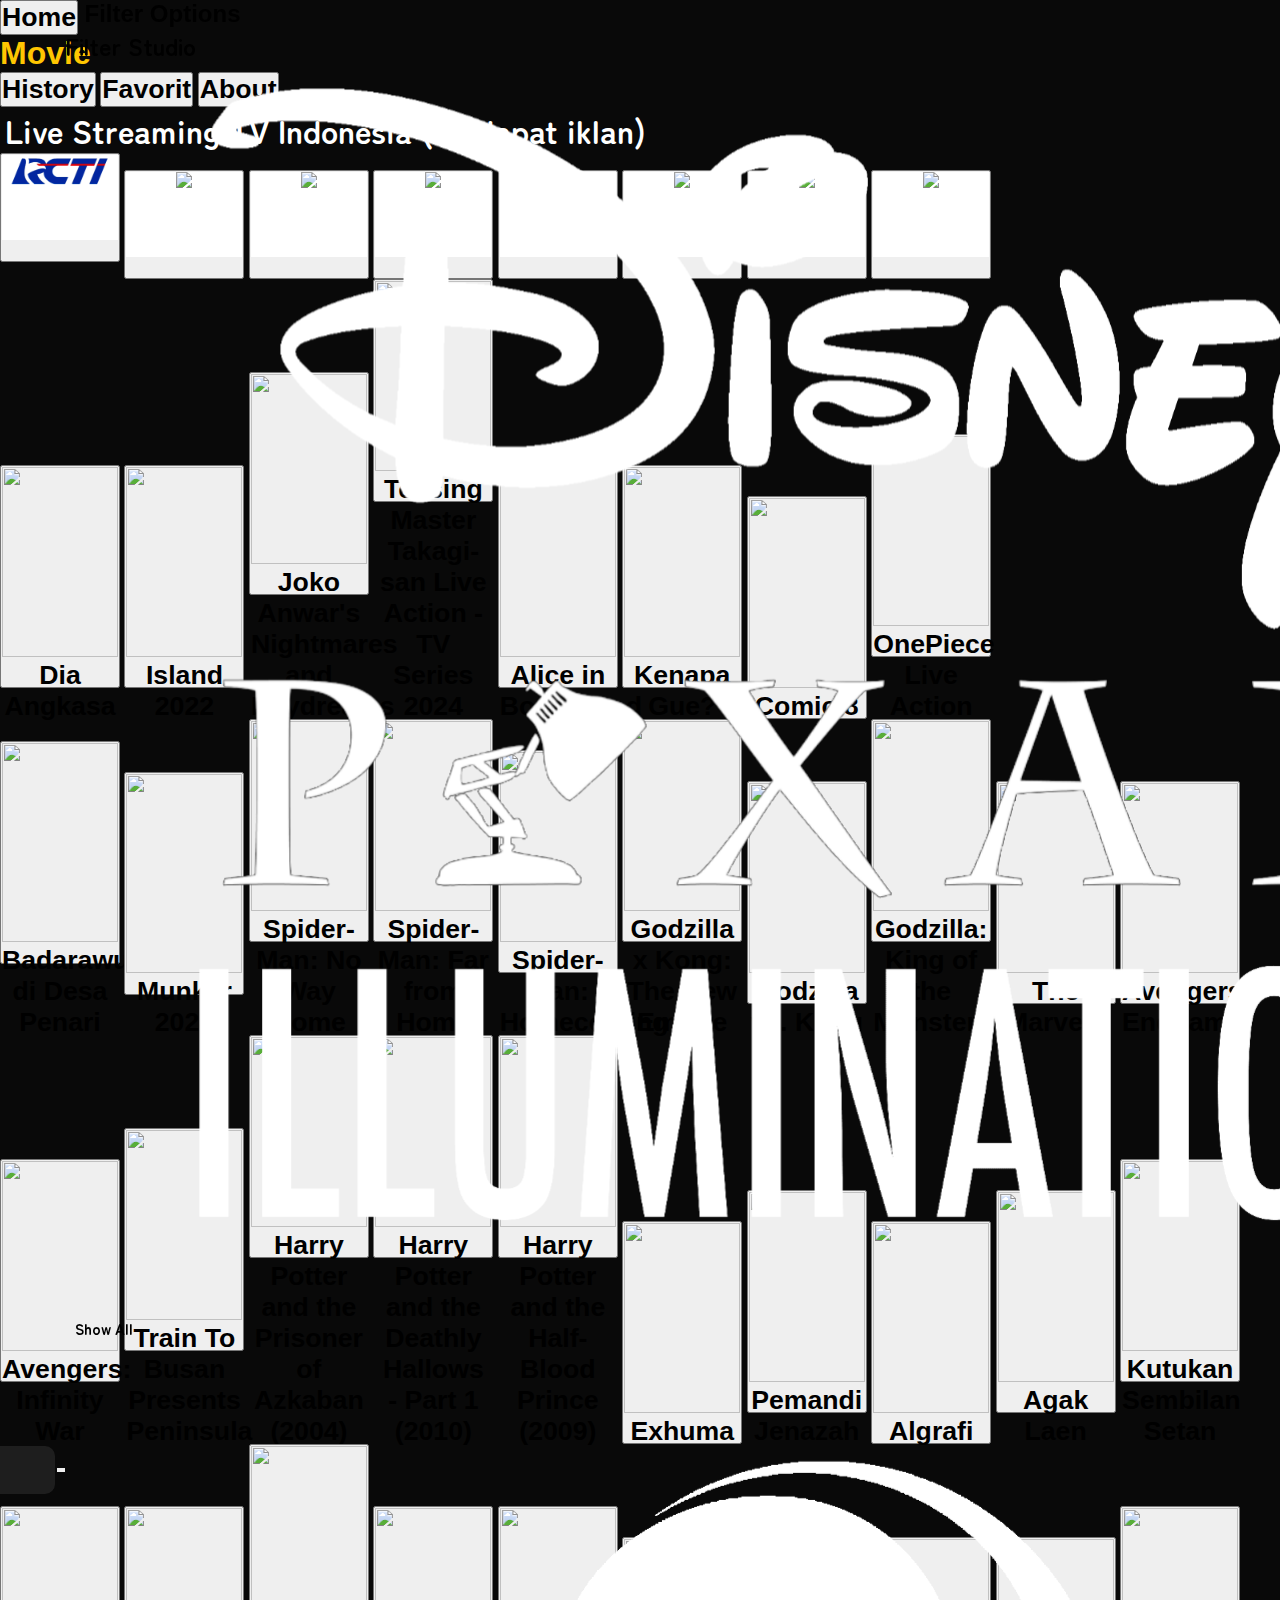
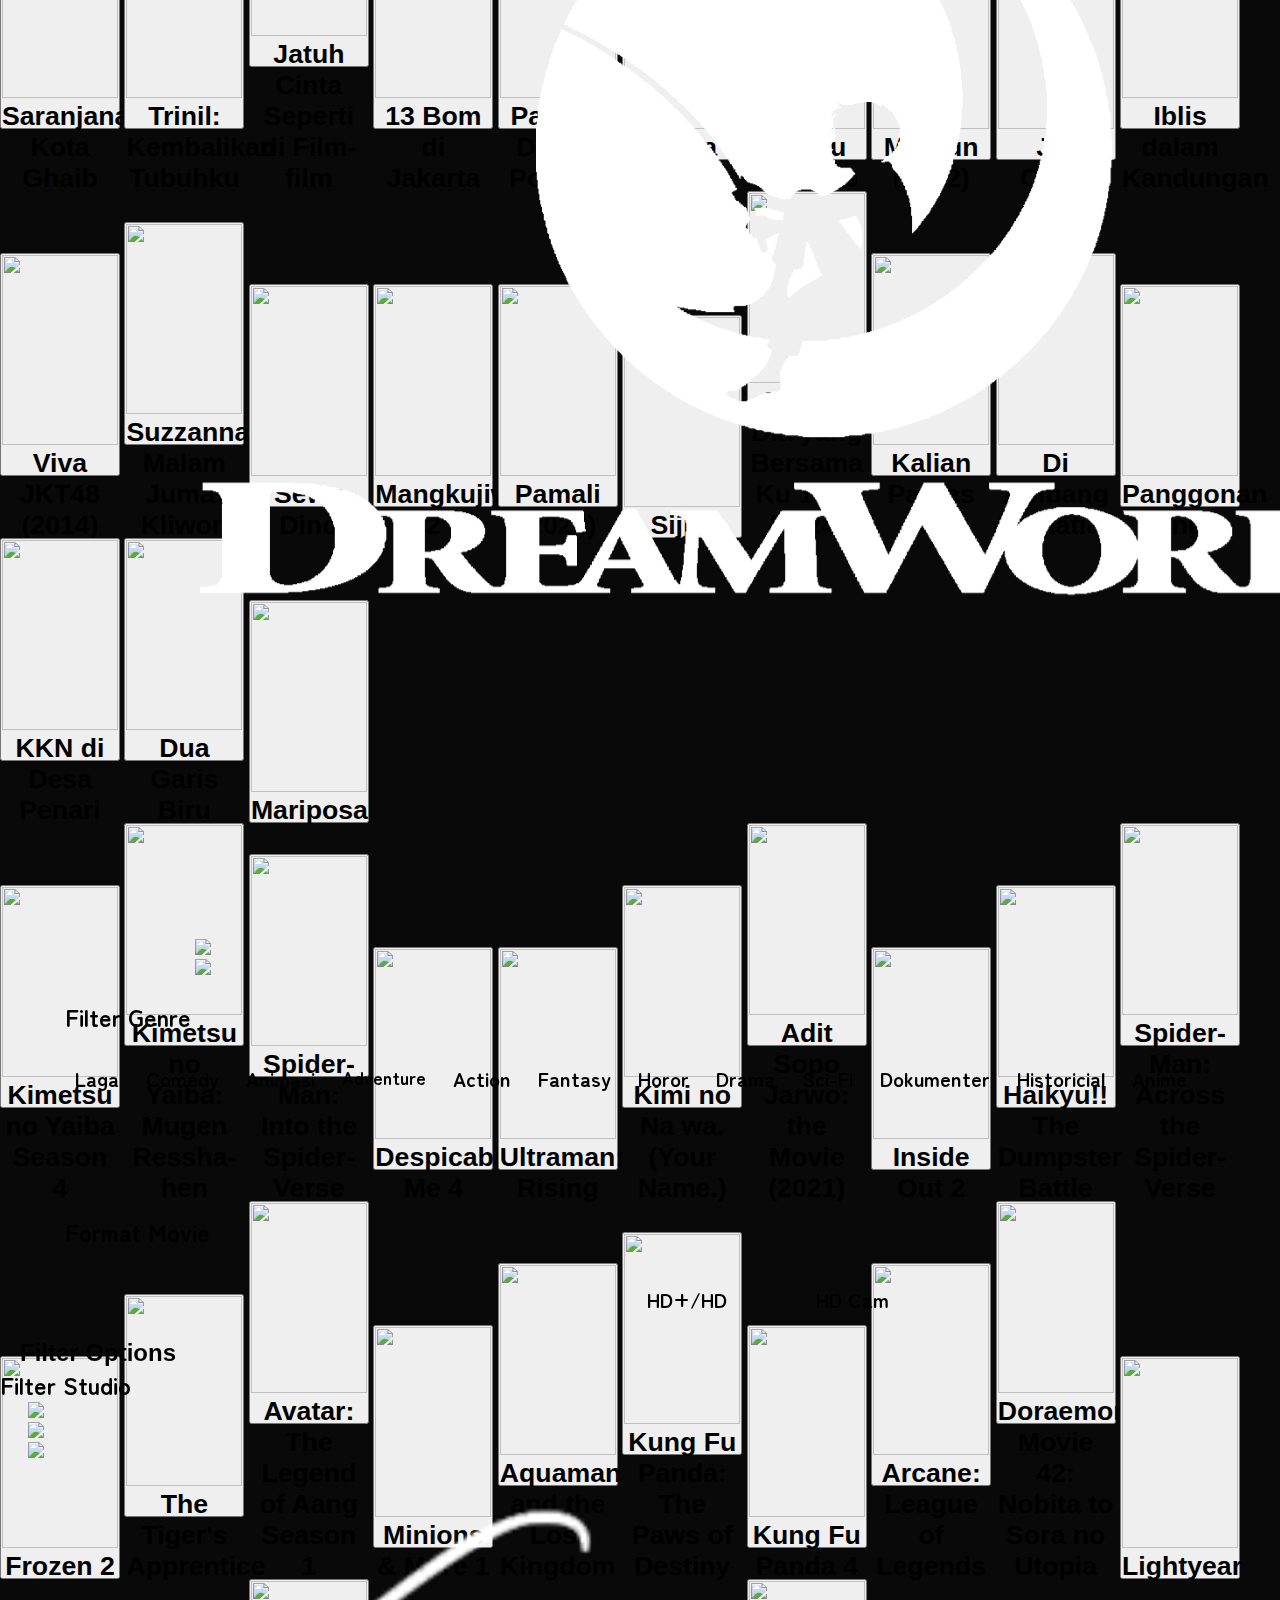
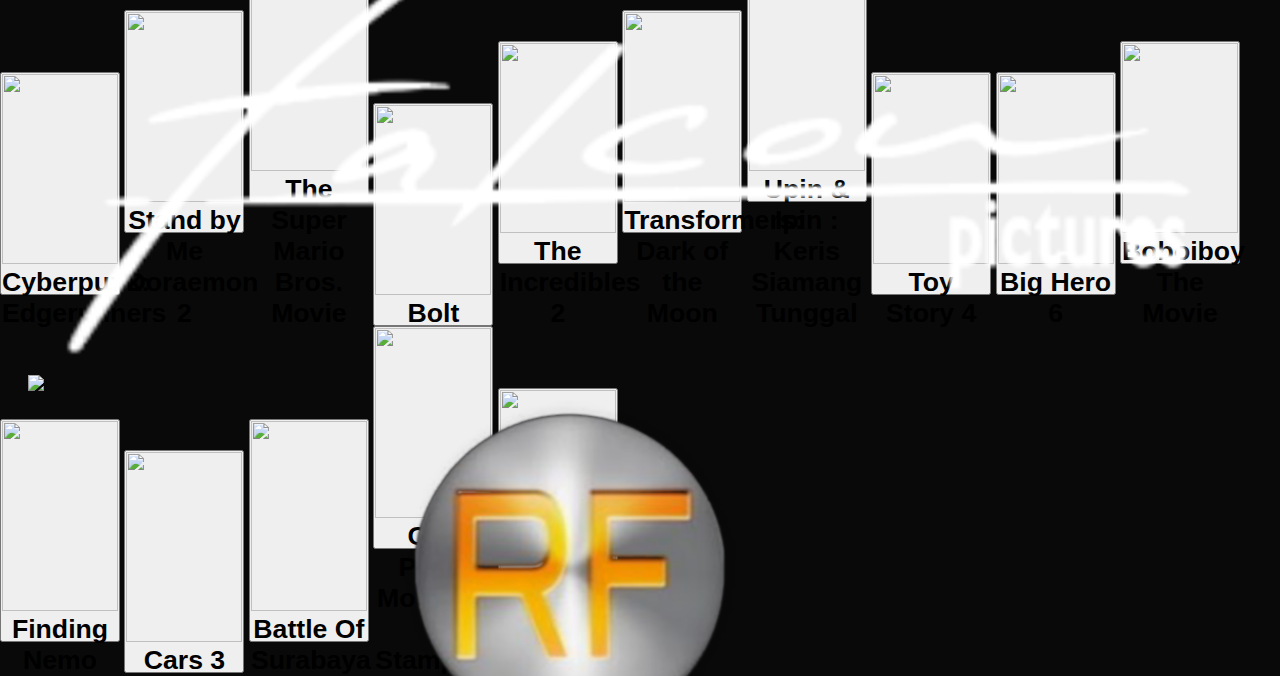
==== commit 1f306733: "update cari.html" ====
--- a/cari.html
+++ b/cari.html
@@ -417,7 +417,7 @@
                         <span style="font-size: 30px;"class="mdi mdi-television">
                                 
                         </span>
-                        <h1>TV Streaming</h1></div>
+                        <h1>Live Streaming</h1></div>
                 </button>
          </div>
  </div>
@@ -475,7 +475,7 @@
                 </div>       <div style="width: 100%; height: 20px;"></div></button>
                 <button class="buttongoweb" onclick="goToWebsite('https://cartoonapp.netlify.app/video_tv.html?episodeUrl=https://www.youtube.com/embed/E3pvqgwvzlE?si=OS8JfA0iuFHUC5RS%3D&episodeJudul=Windah%20Basudara&description=&episodeImg=undefined')"><div class="data-item"><div id="btm" ontouchstart="addOverlay(event)" ontouchend="removeOverlay(event)" ontouchcancel="removeOverlay(event)"class="movies-box" style="width: 116px; height: 85px;background: white;">
                         
-                  <img style="width: 100px; height: auto;border-radius: 0px;" src="">
+                  <img style="width: 100px; height: auto;border-radius: 0px;" src="https://yt3.googleusercontent.com/8Uv2AxeLJ9px5PdeFTbtgC7c96W2S9r1Oqak4Oi7xjCpn8hWWzvTdxYqPqgOSGvs0__H2ZTGMTM=s900-c-k-c0x00ffffff-no-rj">
                   <div style="display: none;" class="judul-movies skeleton"><h1>Windah Basudara (Live)</h1></div></div>
                   
                 </div>       <div style="width: 100%; height: 20px;"></div></button>
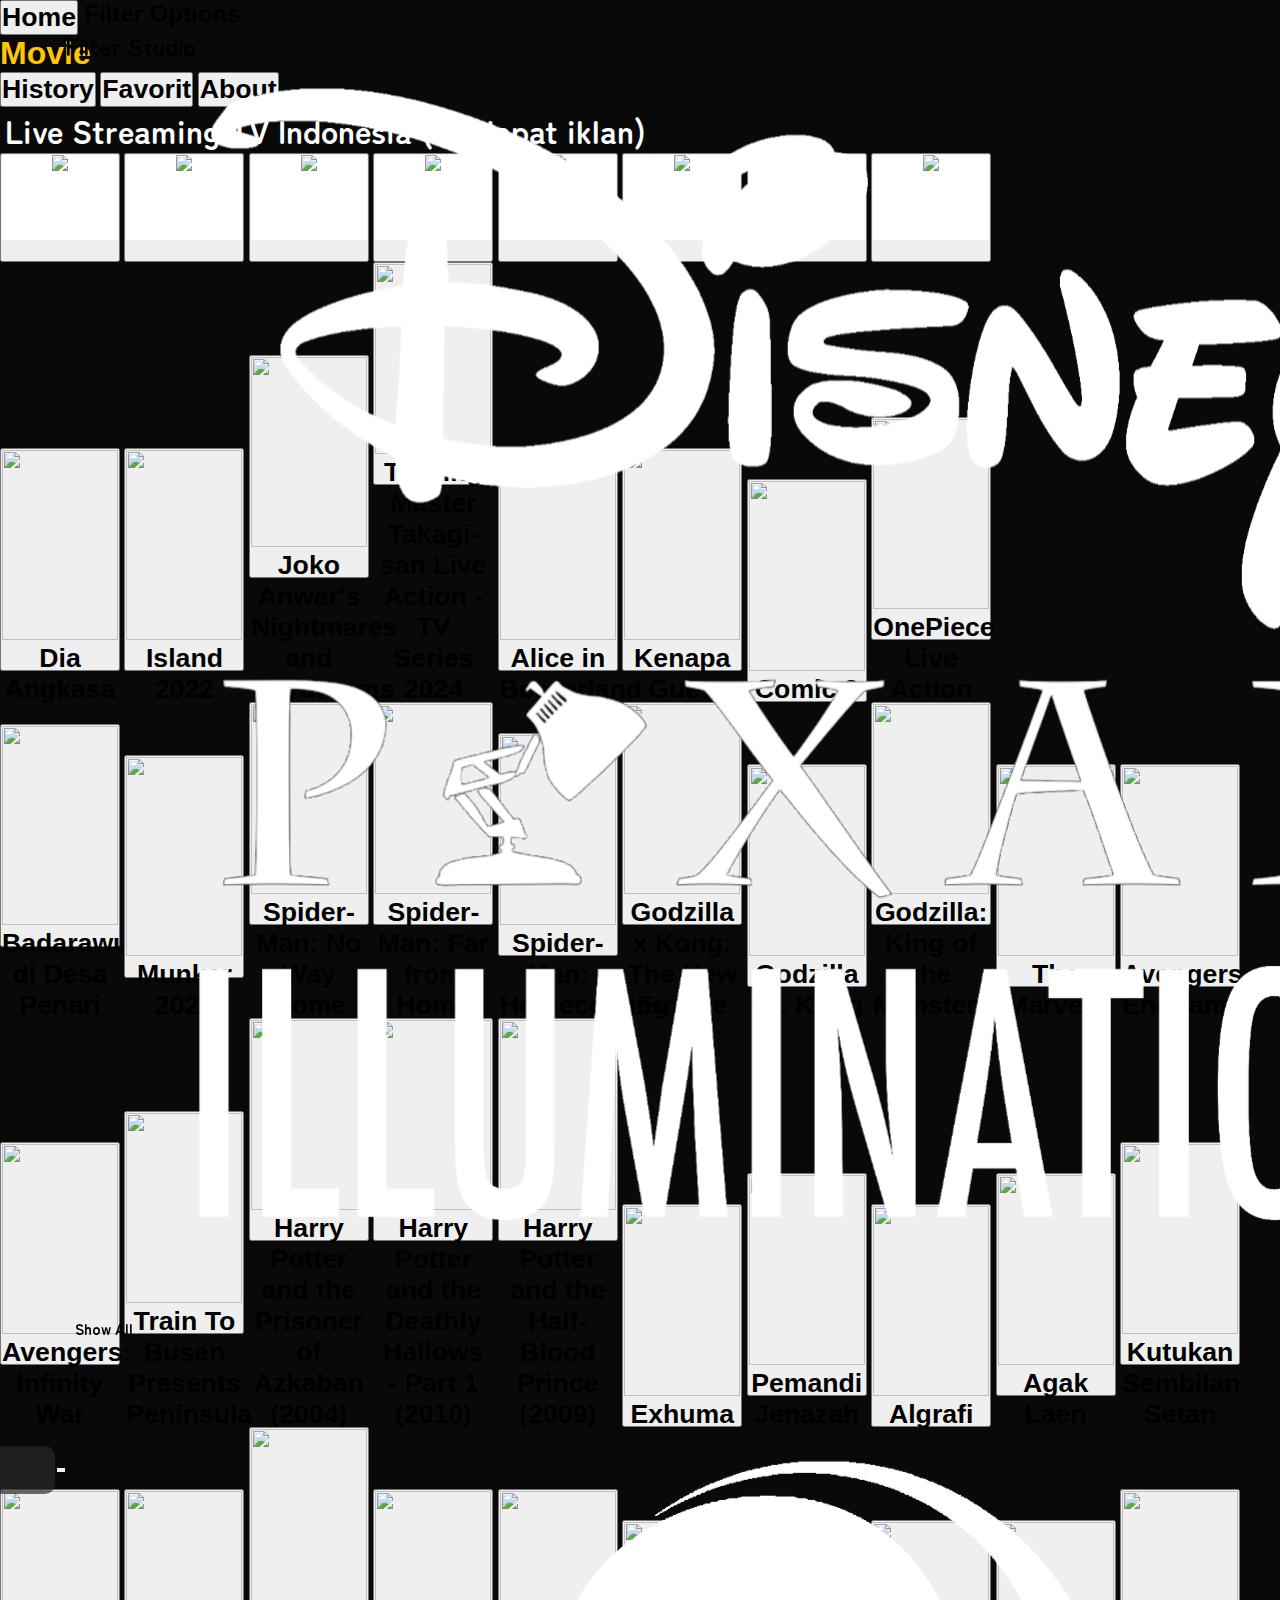
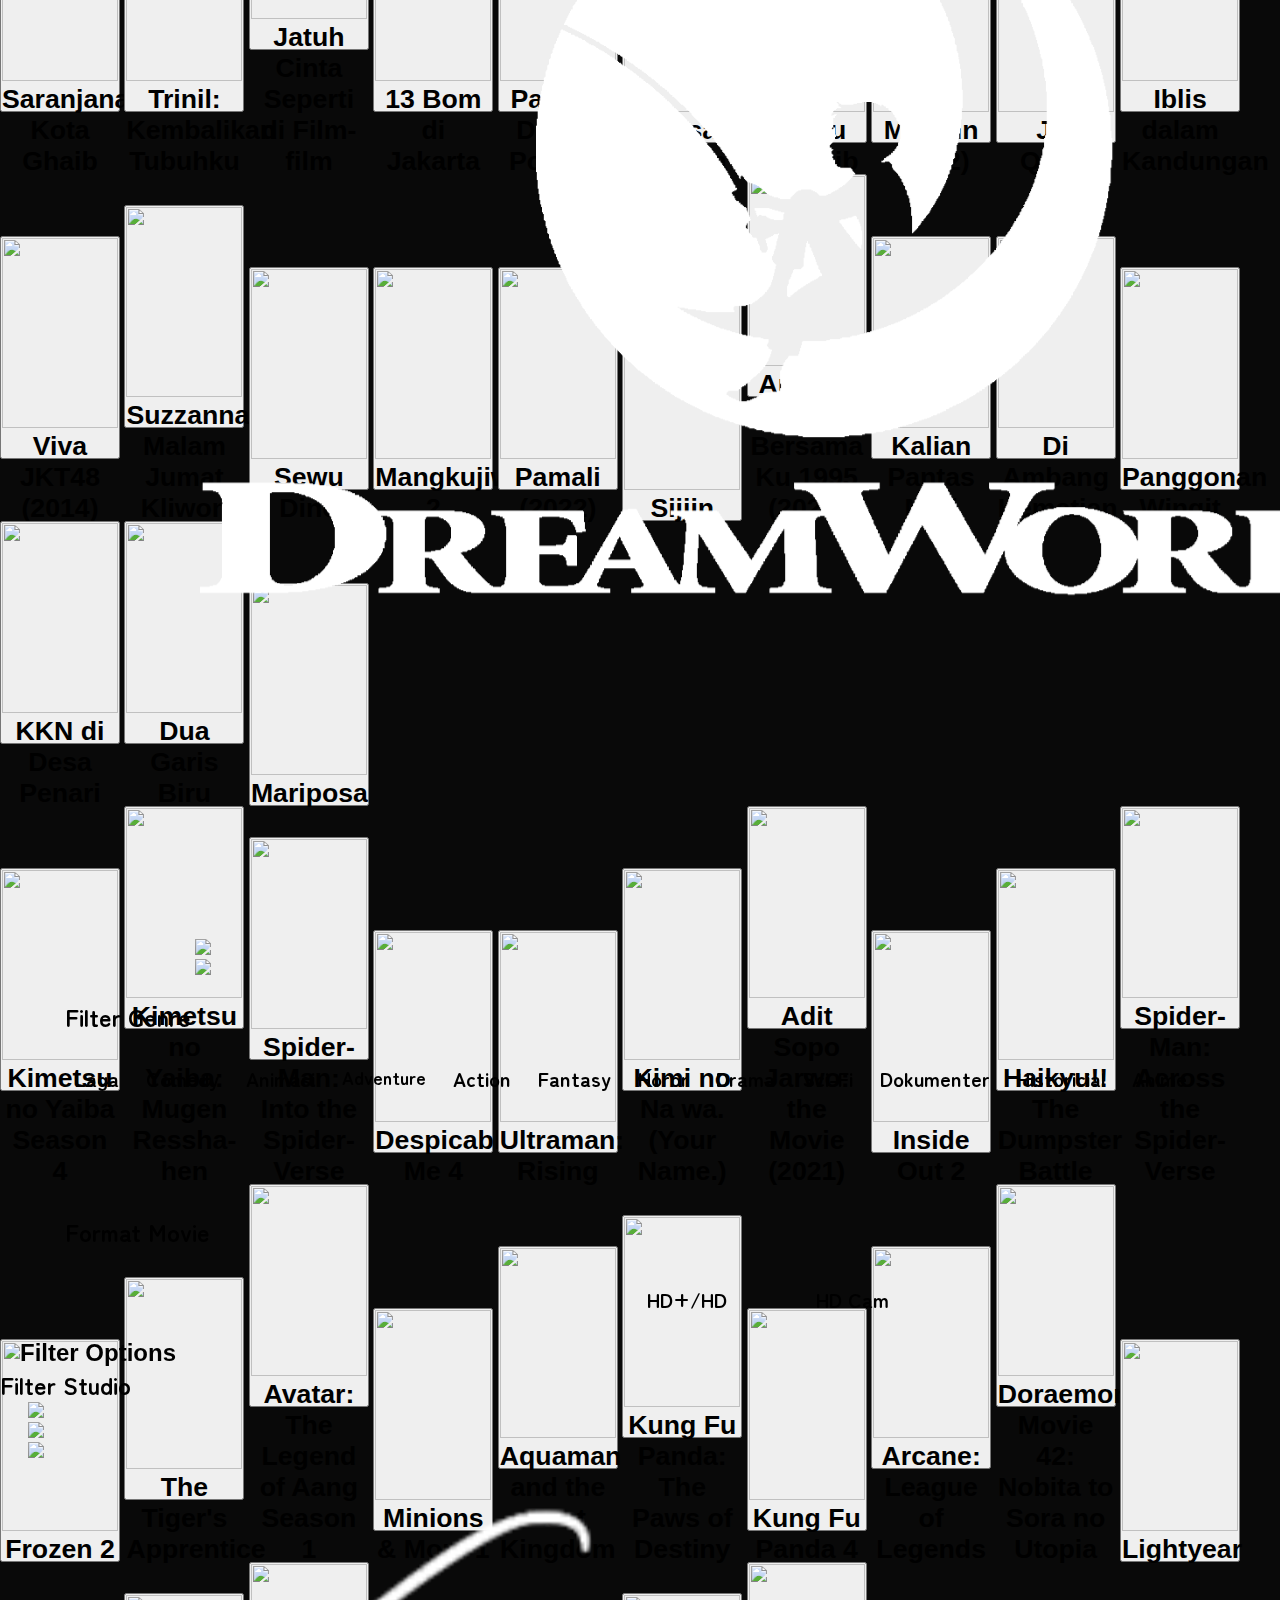
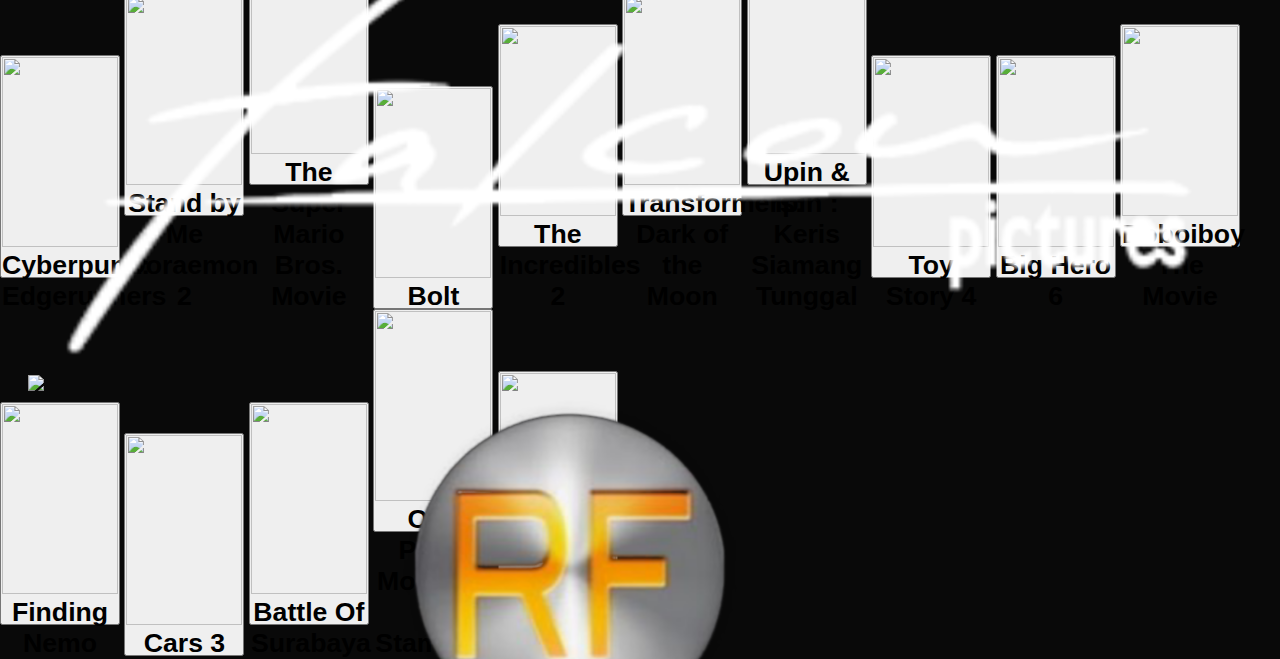
==== commit ef33663f: "update cari.html" ====
--- a/cari.html
+++ b/cari.html
@@ -390,29 +390,29 @@
 
  <div style="width: 95%; overflow-x: auto; position: relative; flex-direction: row;white-space: nowrap; scroll-behavior: smooth;justify-content: center; align-items: center; display: flex;padding-left: 347px;padding-right: 10px" >
          <div class="styling-features" style="width; 100%;padding-left: 15px;padding-right: 15px;padding-top: 7px;padding-bottom: 7px;display: flex; align-items:center; gap: 20px;justify-content: center;border-radius: 30px;">
-                         <button class="button active" data-id="cartoonplus" onclick="tampilkanSection('cartoonplus')"ontouchstart="addOverlay(event)" ontouchend="removeOverlay(event)" ontouchcancel="removeOverlay(event)">
-                                                        <div class="overlay"></div>
+                         <button class="button active" data-id="cartoonplus" onclick="tampilkanSection('cartoonplus')"ontouchstart="addOverlaychannel(event)" ontouchend="removeOverlaychannel(event)" ontouchcancel="removeOverlaychannel(event)">
+                                                        <div class="overlaychannel"></div>
 <div style="display: flex; justify-content: center; align-items: center;text-align: center;gap: 5px;"><span style="font-size: 30px;" class="mdi mdi-movie-plus"></span>
                         <h1>Cartoon+</h1></div>
                 </button>
                 
-      </button>
-                <button class="button" data-id="cinemaplus" onclick="tampilkanSection('cinemaplus')" ontouchstart="addOverlay(event)" ontouchend="removeOverlay(event)" ontouchcancel="removeOverlay(event)">
-                        <div class="overlay"></div>
+     
+                <button class="button" data-id="cinemaplus" onclick="tampilkanSection('cinemaplus')" ontouchstart="addOverlaychannel(event)" ontouchend="removeOverlaychannel(event)" ontouchcancel="removeOverlaychannel(event)">
+                        <div class="overlaychannel"></div>
                         <div style="display: flex; justify-content: center; align-items: center;text-align: center;gap: 5px;">
                         <span style="font-size: 30px;" class="mdi mdi-film"></span>
                         <h1>Cinema+</h1></div>
                 </button>
-                 <button class="button"  data-id="drama-series" onclick="tampilkanSection('drama-series')"ontouchstart="addOverlay(event)" ontouchend="removeOverlay(event)" ontouchcancel="removeOverlay(event)">
-                                                                                <div class="overlay"></div>
+                 <button class="button"  data-id="drama-series" onclick="tampilkanSection('drama-series')"ontouchstart="addOverlaychannel(event)" ontouchend="removeOverlaychannel(event)" ontouchcancel="removeOverlaychannel(event)">
+                                                                                <div class="overlaychannel"></div>
                                                                                                         <div style="display: flex; justify-content: center; align-items: center;text-align: center;gap: 5px;">
                         <span style="font-size: 30px;"class="mdi mdi-television-play">
                                 
                         </span>
                         <h1>Cinema+ Series</h1></div>
                 </button>
-                 <button class="button"  data-id="tv-id" onclick="tampilkanSection('tv-id')"ontouchstart="addOverlay(event)" ontouchend="removeOverlay(event)" ontouchcancel="removeOverlay(event)">
-                                                                                <div class="overlay"></div>
+                 <button class="button"  data-id="tv-id" onclick="tampilkanSection('tv-id')"ontouchstart="addOverlaychannel(event)" ontouchend="removeOverlaychannel(event)" ontouchcancel="removeOverlaychannel(event)">
+                                                                                <div class="overlaychannel"></div>
                                                                                                         <div style="display: flex; justify-content: center; align-items: center;text-align: center;gap: 5px;">
                         <span style="font-size: 30px;"class="mdi mdi-television">
                                 
--- a/style.css
+++ b/style.css
@@ -287,7 +287,21 @@
 .overlay.active {
         background-color: rgba(255, 255, 255, 0.5);
 }
-
+.overlaychannel {
+        width: 100%;
+        height: 100%;
+        background-color: rgba(255, 255, 255, 0);
+        position: absolute;
+        top: 0;
+        left: 0;
+        z-index: 1;
+        transition: background-color 0.3s ease;
+        border-radius: 1px;
+}
+
+.overlaychannel.active {
+        background-color: rgba(255, 255, 255, 0.5);
+}
 .icon-filter{
         color: white;
 }
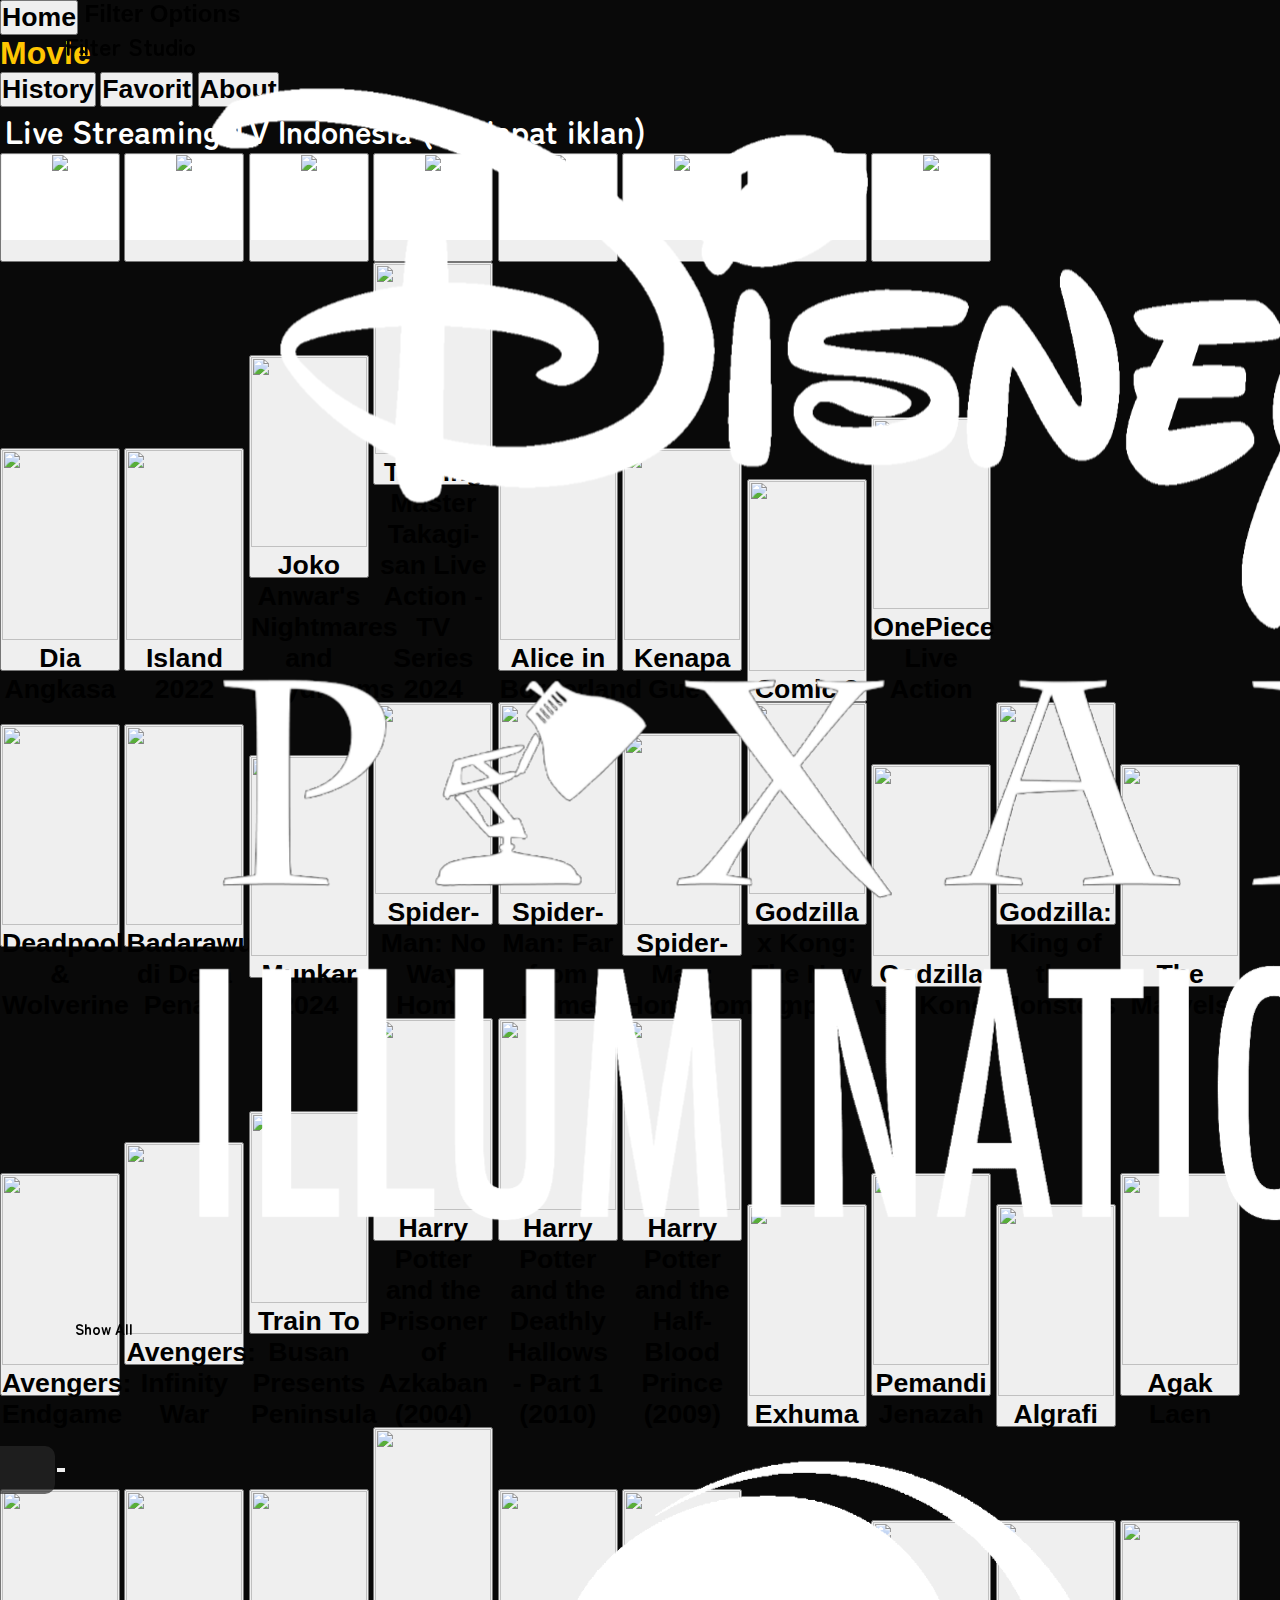
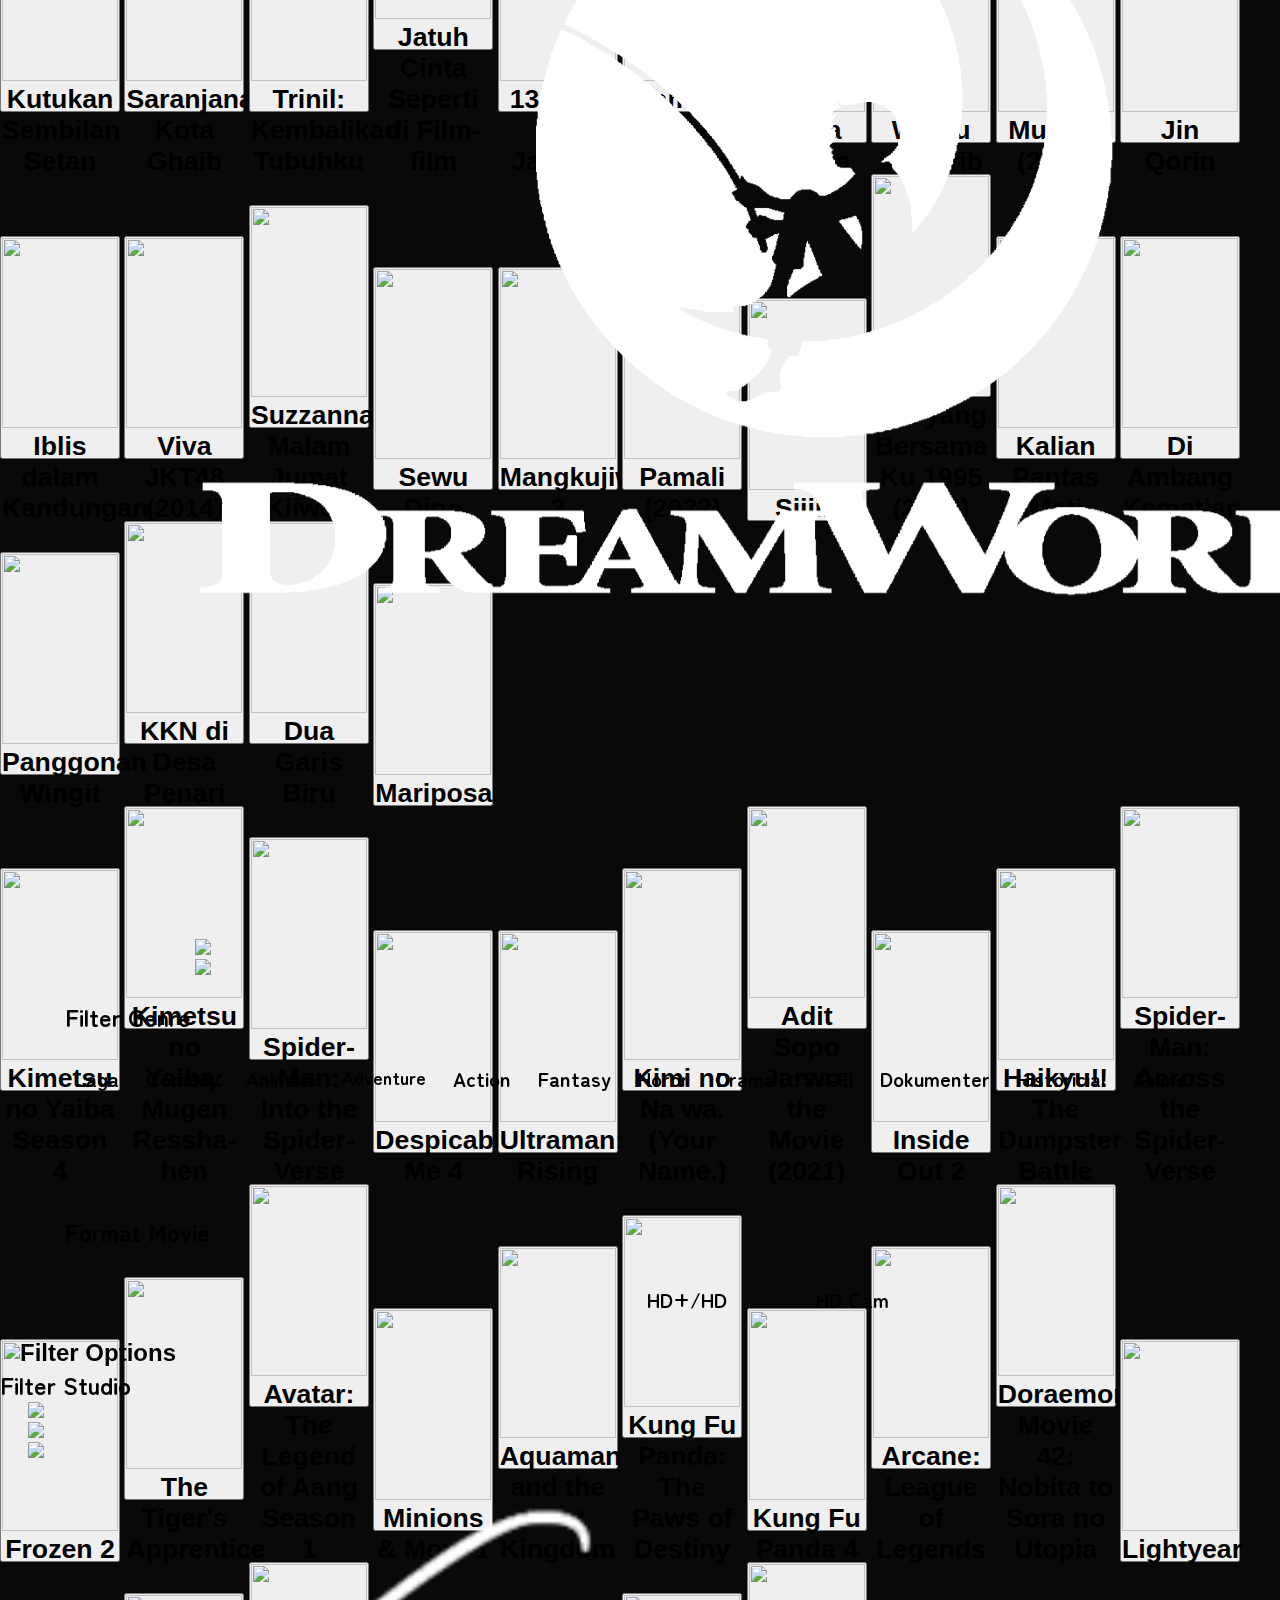
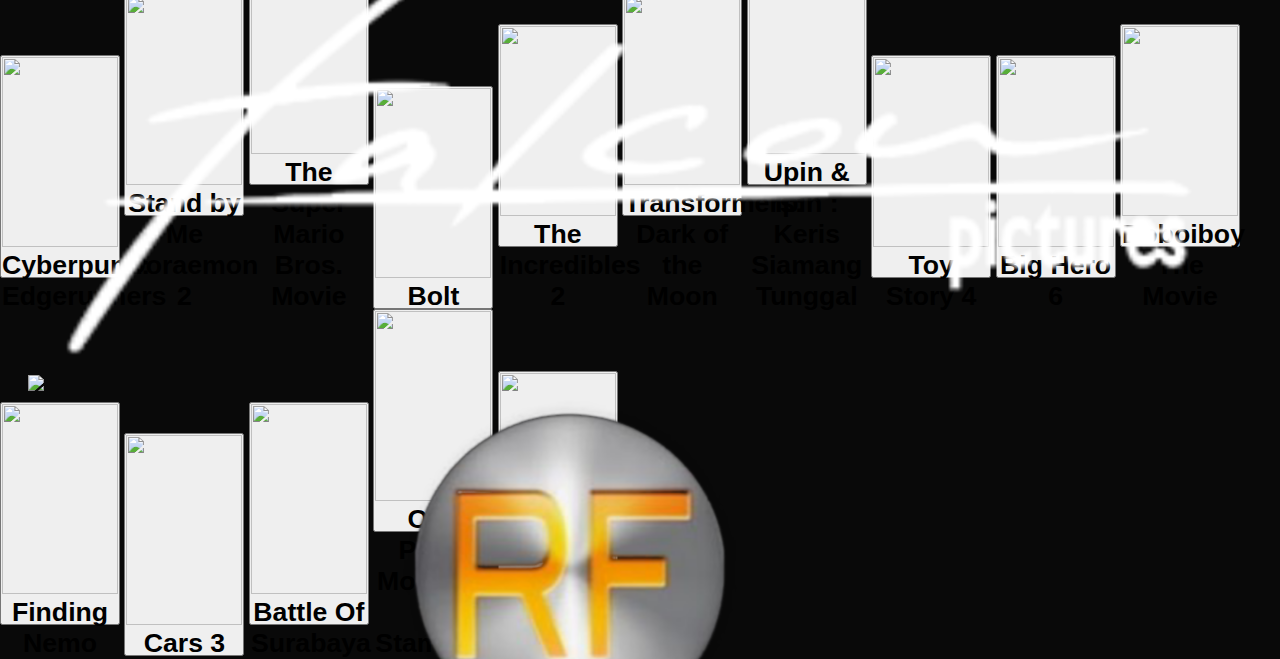
==== commit 7443a1dc: "update" ====
--- a/cari.html
+++ b/cari.html
@@ -388,7 +388,7 @@
 
 
 
- <div style="width: 95%; overflow-x: auto; position: relative; flex-direction: row;white-space: nowrap; scroll-behavior: smooth;justify-content: center; align-items: center; display: flex;padding-left: 347px;padding-right: 10px" >
+ <div style="width: 95%; overflow-x: auto; position: relative; flex-direction: row;white-space: nowrap; scroll-behavior: smooth;justify-content: center; align-items: center; display: flex;padding-left: 350px;padding-right: 10px" >
          <div class="styling-features" style="width; 100%;padding-left: 15px;padding-right: 15px;padding-top: 7px;padding-bottom: 7px;display: flex; align-items:center; gap: 20px;justify-content: center;border-radius: 30px;">
                          <button class="button active" data-id="cartoonplus" onclick="tampilkanSection('cartoonplus')"ontouchstart="addOverlaychannel(event)" ontouchend="removeOverlaychannel(event)" ontouchcancel="removeOverlaychannel(event)">
                                                         <div class="overlaychannel"></div>
@@ -564,7 +564,15 @@
 
 <section class="container" id="cinemaplus">
         <div class="search-container">
-          
+                          <button class="buttongoweb" onclick="goToWebsite('videos_detail.html?animation=deadpoolandwolverine')"><div class="data-item"><div id="btm" ontouchstart="addOverlay(event)" ontouchend="removeOverlay(event)" ontouchcancel="removeOverlay(event)"class="movies-box skeleon hdplus marvelstd action comedy adventure"style="width: 116px; height: 199px;">
+                        
+                  <img style="width: 116px; height: 199px;" src="https://m.media-amazon.com/images/M/MV5BNzRiMjg0MzUtNTQ1Mi00Y2Q5LWEwM2MtMzUwZDU5NmVjN2NkXkEyXkFqcGc@._V1_.jpg">
+                  <div class="image-overlay"></div>
+                       <div class="overlay"></div>
+                  <div class="judul-movies skeleton"><h1>Deadpool & Wolverine</h1></div></div>
+                  
+</div> <div style="width: 100%; height: 20px;"></div>
+                </button>
                           <button class="buttongoweb" onclick="goToWebsite('videos_detail.html?animation=badarawuhididesapenari')"><div class="data-item"><div id="btm" ontouchstart="addOverlay(event)" ontouchend="removeOverlay(event)" ontouchcancel="removeOverlay(event)"class="movies-box skeleon hdplus mdpictures horror thriller misteri"style="width: 116px; height: 199px;">
                         
                   <img style="width: 116px; height: 199px;" src="https://encrypted-tbn0.gstatic.com/images?q=tbn:ANd9GcTzKWbrgdebwZXbyqNScbSDFqn80eFaril47Q&usqp=CAU">
--- a/style.css
+++ b/style.css
@@ -296,7 +296,7 @@
         left: 0;
         z-index: 1;
         transition: background-color 0.3s ease;
-        border-radius: 1px;
+        border-radius: 30px;
 }
 
 .overlaychannel.active {
